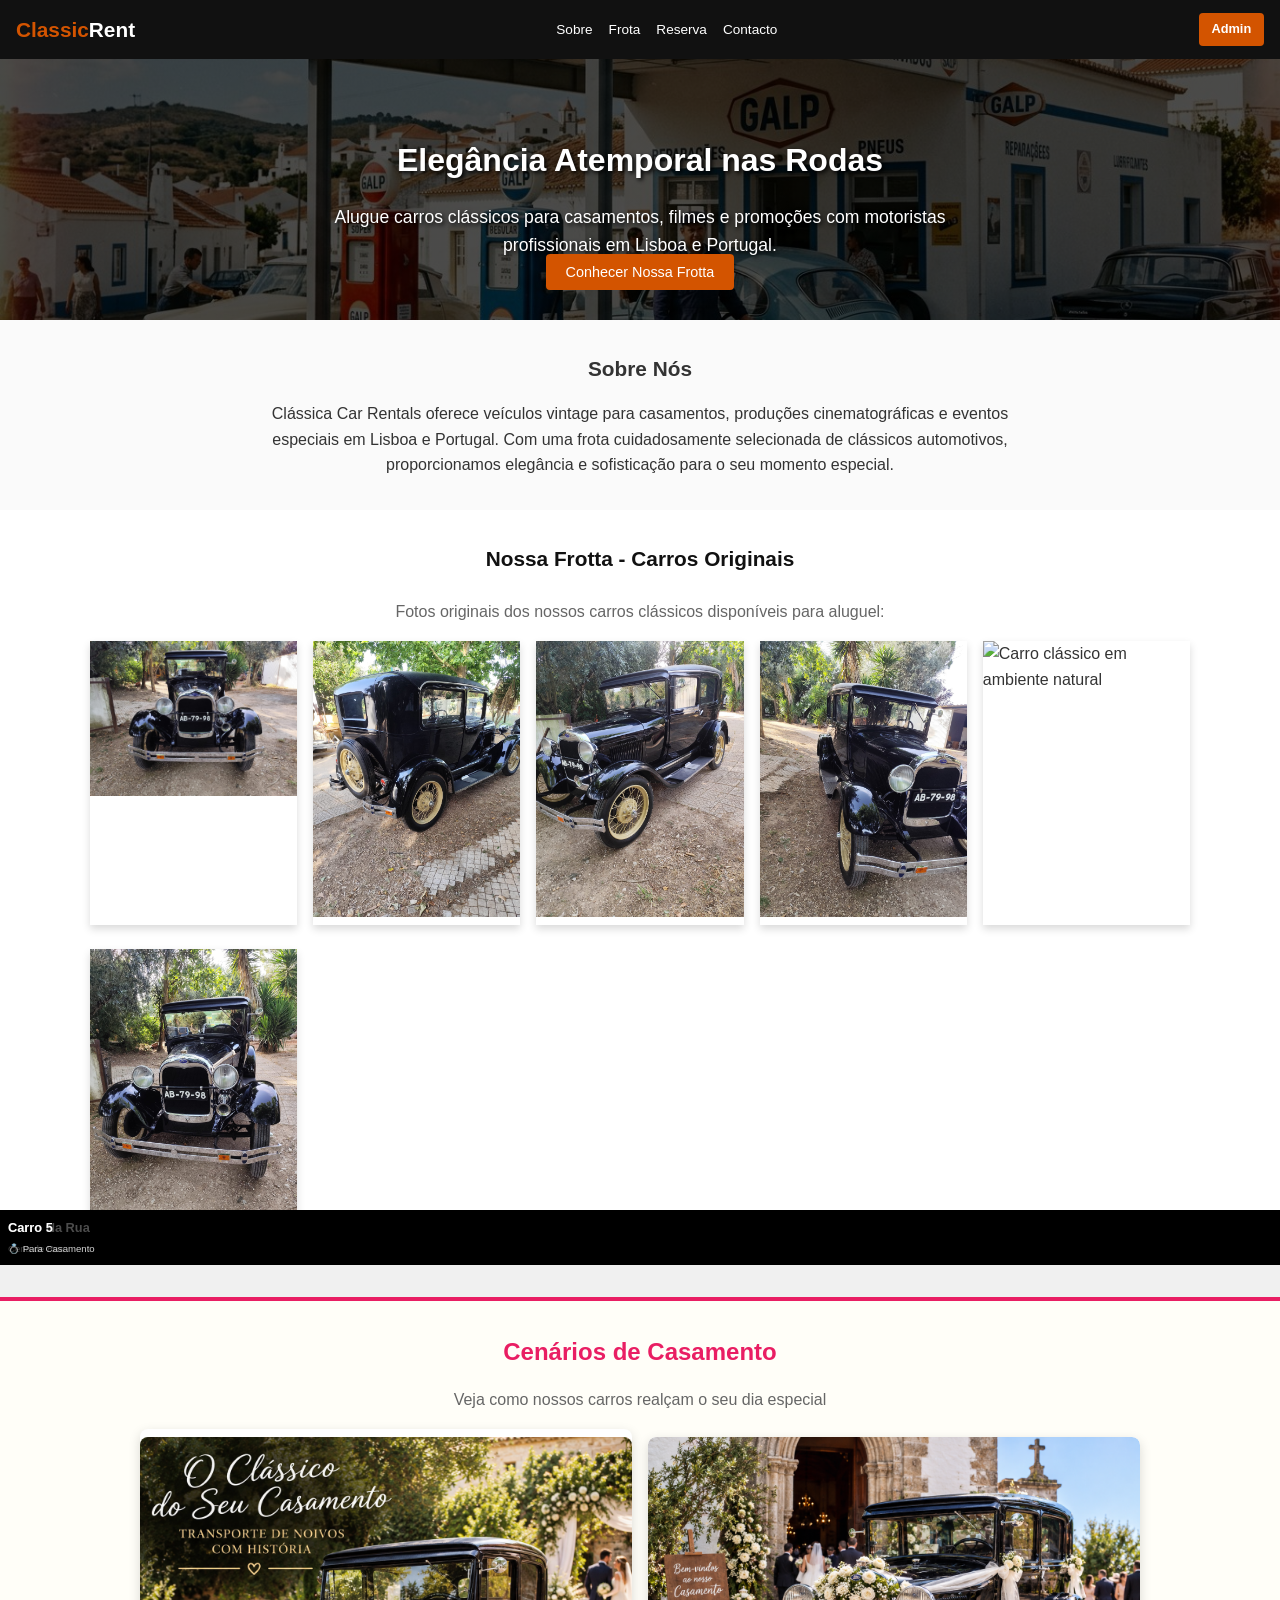
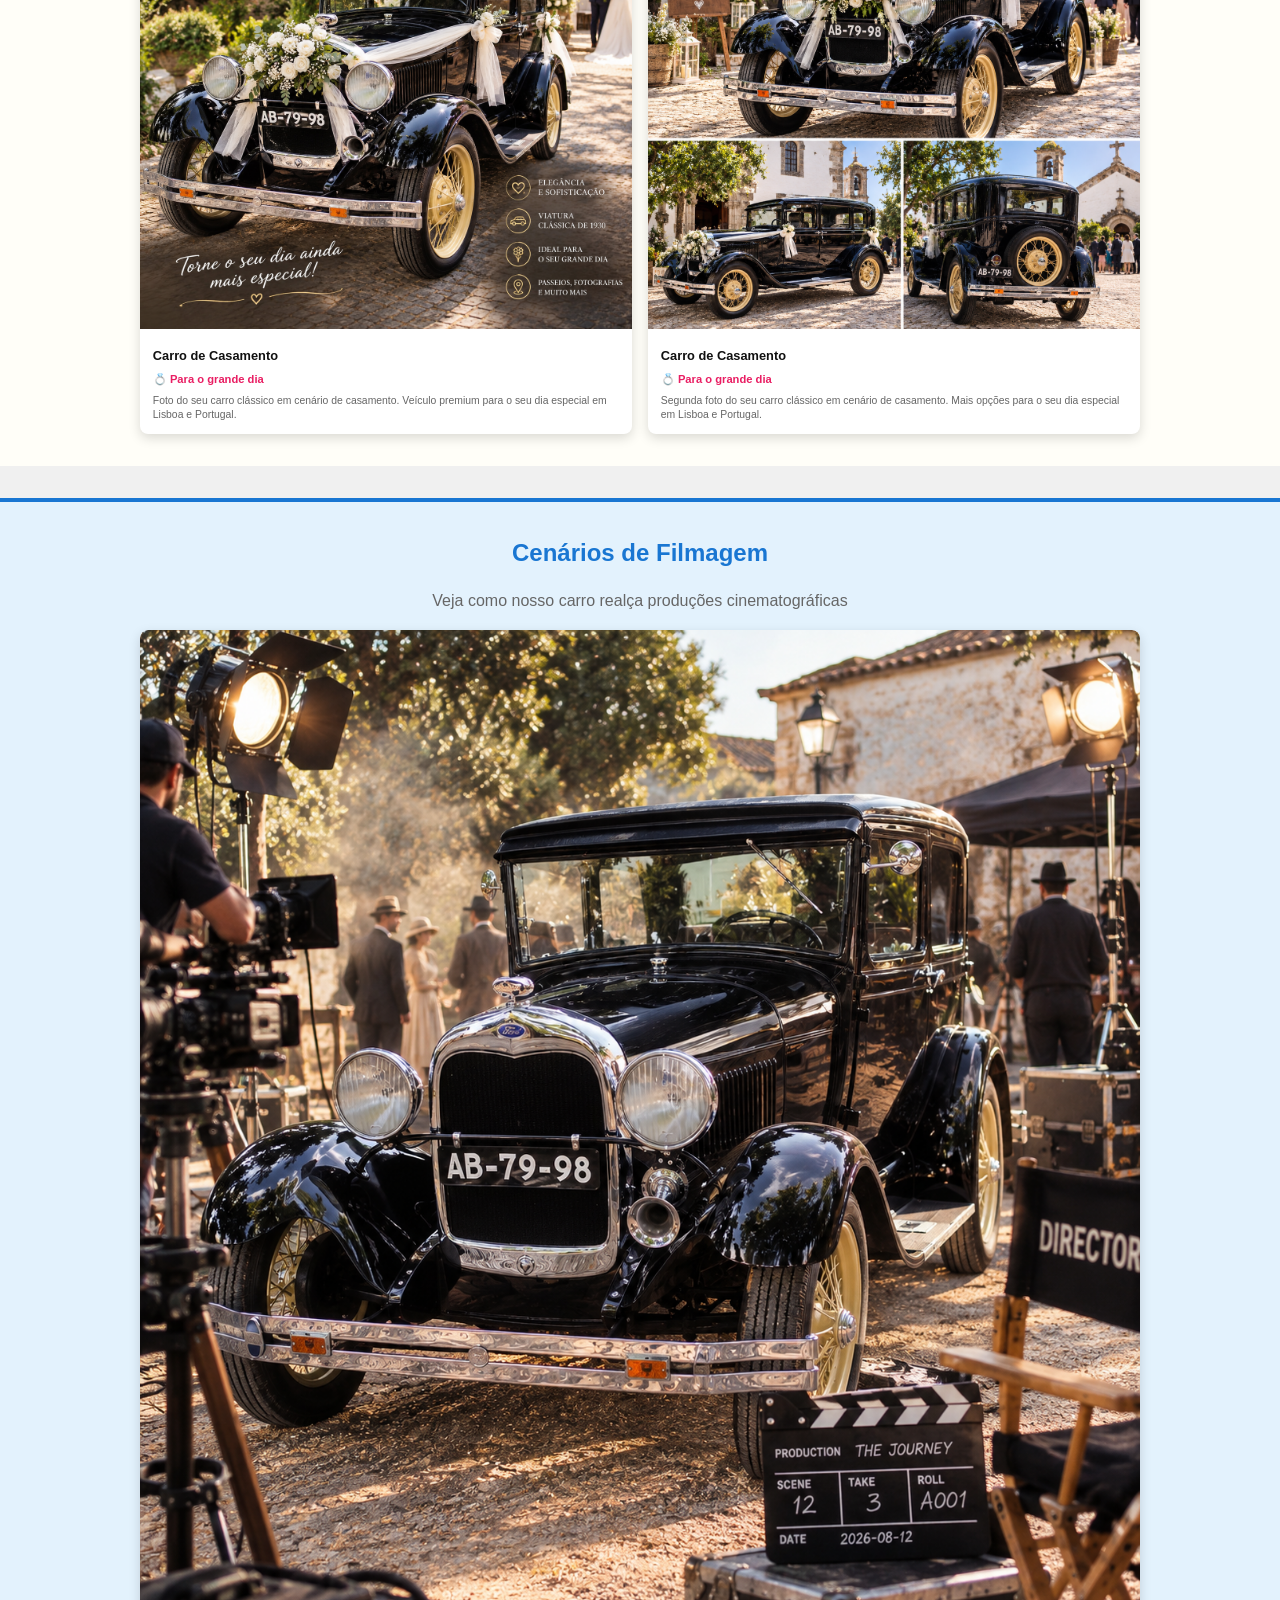
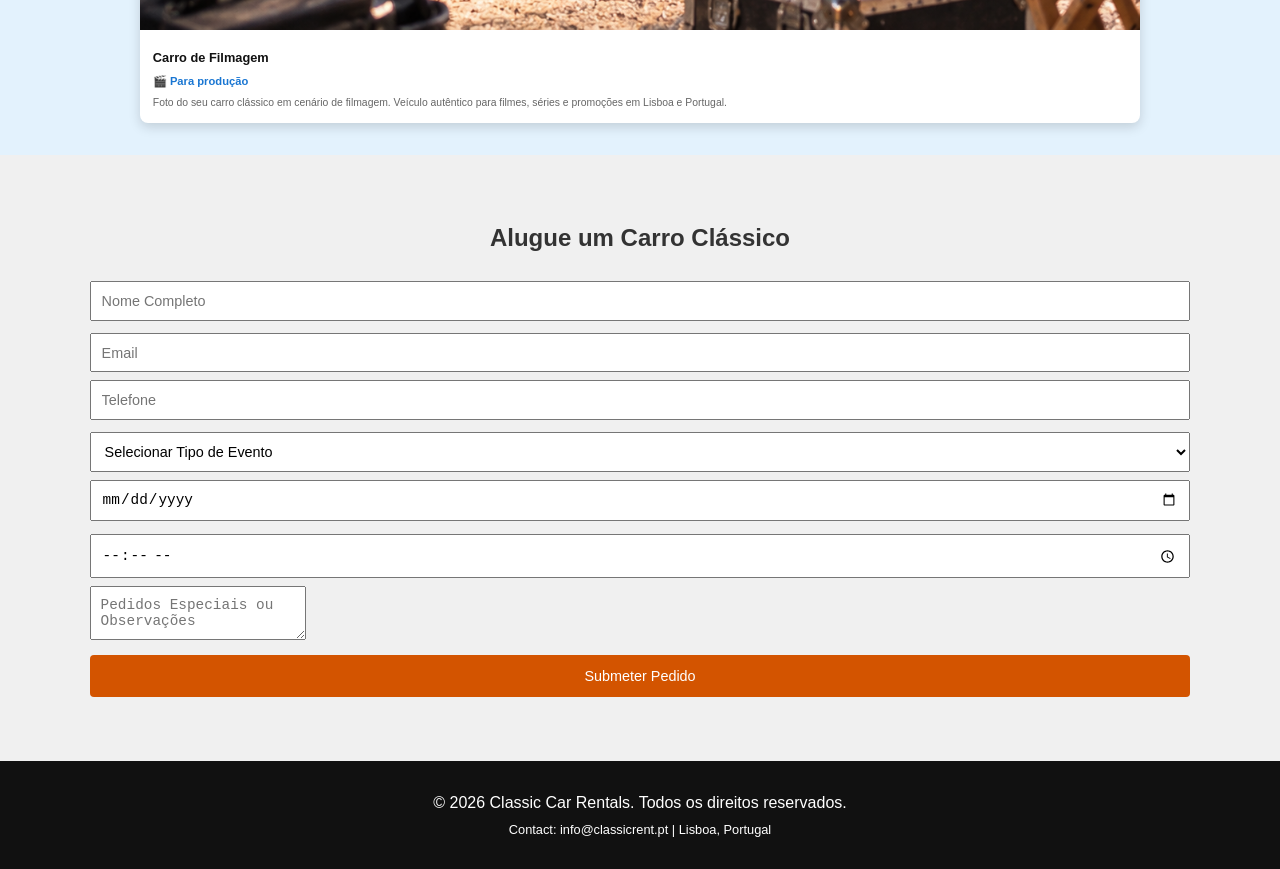
==== workspace-01a0b50d-0986-7c02-a34a-c82dd88e50f9/classic-car-rent/index.html @ acedd29b "Add files via upload" ====
<!DOCTYPE html>
<html lang="pt-PT">
<head>
  <meta charset="UTF-8">
  <meta name="viewport" content="width=device-width, initial-scale=1.0">
  <title>Classic Car Rentals - Lisboa, Portugal</title>
  <link rel="stylesheet" href="css/styles.css">
  <link rel="stylesheet" href="https://cdnjs.cloudflare.com/ajax/libs/font-awesome/6.4.0/css/all.min.css">
</head>
<body>

  <!-- Navigation -->
  <nav class="navbar">
    <div class="logo">Classic<span>Rent</span></div>
    <ul class="nav-links">
      <li><a href="#sobre">Sobre</a></li>
      <li><a href="#frota">Frota</a></li>
      <li><a href="#booking">Reserva</a></li>
      <li><a href="#contact">Contacto</a></li>
    </ul>
    <a href="admin.html" class="admin-btn">Admin</a>
  </nav>

  <!-- Top Section: Vintage Gas Station Background -->
  <header class="hero" style="background: linear-gradient(rgba(0,0,0,0.7), rgba(0,0,0,0.7)), url('images/gas-station-bg.jpg') no-repeat center center/cover; height: 40vh; display: flex; align-items: center; justify-content: center; text-align: center; color: #fff; margin-top: 0;">
    <div>
      <h1 style="font-size: 2rem; margin-bottom: 1rem; text-shadow: 2px 2px 4px #000;">Elegância Atemporal nas Rodas</h1>
      <p style="font-size: 1.1rem; text-shadow: 2px 2px 4px #000; max-width: 80%; margin: 0 auto;">Alugue carros clássicos para casamentos, filmes e promoções com motoristas profissionais em Lisboa e Portugal.</p>
      <a href="#frota" class="btn" style="font-size: 0.9rem; padding: 0.6rem 1.2rem;">Conhecer Nossa Frotta</a>
    </div>
  </header>

  <!-- Sobre Section -->
  <section id="sobre" style="padding: 2rem; background: #fafafa; text-align: center; margin-top: -40px; position: relative; z-index: 10;">
    <div class="container">
      <h2 style="margin-bottom: 1rem; text-align: center;">Sobre Nós</h2>
      <p style="max-width: 800px; margin: 0 auto; font-size: 1rem; line-height: 1.6;">
        Clássica Car Rentals oferece veículos vintage para casamentos, produções cinematográficas e eventos especiais em Lisboa e Portugal. Com uma frota cuidadosamente selecionada de clássicos automotivos, proporcionamos elegância e sofisticação para o seu momento especial.
      </p>
    </div>
  </section>

  <!-- Frota Section - Original Photos First -->
  <section id="frota" style="padding: 2rem 1rem;">
    <div class="container">
      <h2 style="text-align: center; margin-bottom: 1.5rem;">Nossa Frotta - Carros Originais</h2>
      
      <p style="text-align: center; margin-bottom: 1rem; color: #666;">
        Fotos originais dos nossos carros clássicos disponíveis para aluguel:
      </p>

      <div class="gallery" style="display: grid; grid-template-columns: repeat(auto-fit, minmax(200px, 1fr)); gap: 1rem; justify-items: center;;">
        
        <!-- Car 1: Original Photo 1 -->
        <div class="car-card" style="width: 100%;  border-radius: 0; overflow: hidden; box-shadow: 0 4px 8px rgba(0,0,0,0.15); margin-bottom: 0.5rem;">
          <img src="images/IMG-20260909-WA0004.jpg" alt="Carro clássico para casamentos" style="width: 100%; object-fit: cover; border-radius: 0;">
          <div class="car-overlay" style="bottom: 0; background: rgba(0,0,0,0.7); padding: 0.5rem;">
            <h3 style="margin: 0; font-size: 0.8rem; color: #fff;">Carro 1</h3>
            <p style="margin: 0.2rem 0 0 0; font-size: 0.6rem; color: #fff;">💍 Para Casamento</p>
          </div>
        </div>

        <!-- Car 2: Original Photo 2 -->
        <div class="car-card" style="width: 100%;  border-radius: 0; overflow: hidden; box-shadow: 0 4px 8px rgba(0,0,0,0.15); margin-bottom: 0.5rem;">
          <img src="images/IMG-20260909-WA0005.jpg" alt="Carro clássico para casamentos" style="width: 100%; object-fit: cover; border-radius: 0;">
          <div class="car-overlay" style="bottom: 0; background: rgba(0,0,0,0.7); padding: 0.5rem;">
            <h3 style="margin: 0; font-size: 0.8rem; color: #fff;">Carro 2</h3>
            <p style="margin: 0.2rem 0 0 0; font-size: 0.6rem; color: #fff;">💍 Para Casamento</p>
          </div>
        </div>

        <!-- Car 3: Original Photo 3 -->
        <div class="car-card" style="width: 100%;  border-radius: 0; overflow: hidden; box-shadow: 0 4px 8px rgba(0,0,0,0.15); margin-bottom: 0.5rem;">
          <img src="images/IMG-20260909-WA0006.jpg" alt="Carro clássico para casamentos" style="width: 100%; object-fit: cover; border-radius: 0;">
          <div class="car-overlay" style="bottom: 0; background: rgba(0,0,0,0.7); padding: 0.5rem;">
            <h3 style="margin: 0; font-size: 0.8rem; color: #fff;">Carro 3</h3>
            <p style="margin: 0.2rem 0 0 0; font-size: 0.6rem; color: #fff;">💍 Para Casamento</p>
          </div>
        </div>

        <!-- Car 4: Original Photo 4 -->
        <div class="car-card" style="width: 100%;  border-radius: 0; overflow: hidden; box-shadow: 0 4px 8px rgba(0,0,0,0.15); margin-bottom: 0.5rem;">
          <img src="images/IMG-20260909-WA0007.jpg" alt="Carro clássico para casamentos" style="width: 100%; object-fit: cover; border-radius: 0;">
          <div class="car-overlay" style="bottom: 0; background: rgba(0,0,0,0.7); padding: 0.5rem;">
            <h3 style="margin: 0; font-size: 0.8rem; color: #fff;">Carro 4</h3>
            <p style="margin: 0.2rem 0 0 0; font-size: 0.6rem; color: #fff;">💍 Para Casamento</p>
          </div>
        </div>

        
        <!-- New Car in Nature Setting -->
        <div class="car-card" style="width: 100%; border-radius: 0; overflow: hidden; box-shadow: 0 4px 8px rgba(0,0,0,0.15); margin-bottom: 0.5rem;">
          <img src="images/street-car.jpg" alt="Carro clássico em ambiente natural" style="width: 100%; object-fit: cover; border-radius: 0;">
          <div class="car-overlay" style="bottom: 0; background: rgba(0,0,0,0.7); padding: 0.5rem;">
            <h3 style="margin: 0; font-size: 0.8rem; color: #fff;">Carro Na Rua</h3>
            <p style="margin: 0.2rem 0 0 0; font-size: 0.6rem; color: #fff;">Cena de Rua</p>
          </div>
        </div>
<!-- Car 5: Original Photo 5 -->
        <div class="car-card" style="width: 100%;  border-radius: 0; overflow: hidden; box-shadow: 0 4px 8px rgba(0,0,0,0.15);">
          <img src="images/IMG-20260909-WA0008.jpg" alt="Carro clássico para casamentos" style="width: 100%; object-fit: cover; border-radius: 0;">
          <div class="car-overlay" style="bottom: 0; background: rgba(0,0,0,0.7); padding: 0.5rem;">
            <h3 style="margin: 0; font-size: 0.8rem; color: #fff;">Carro 5</h3>
            <p style="margin: 0.2rem 0 0 0; font-size: 0.6rem; color: #fff;">💍 Para Casamento</p>
          </div>
        </div>

      </div>
    </div>
  </section>

  <!-- Wedding Section -->
  <section id="casamento" style="padding: 2rem 1rem; background: #fffef8; border-top: 4px solid #e91e63; margin-top: 2rem;">
    <div class="container">
      <h2 style="text-align: center; color: #e91e63; margin-bottom: 1rem;">Cenários de Casamento</h2>
      <p style="text-align: center; margin-bottom: 1rem; color: #666; font-size: 1rem;">Veja como nossos carros realçam o seu dia especial</p>
      
      <div class="gallery" style="display: grid; grid-template-columns: repeat(auto-fit, minmax(220px, 1fr)); gap: 1rem; justify-items: center; margin: 0 auto; max-width: 1000px;">
        
        <!-- Wedding Photo 1 -->
        <div class="car-card" style="width: 100%; background: #fff; border-radius: 8px; overflow: hidden; box-shadow: 0 4px 12px rgba(0,0,0,0.15);  display: flex; flex-direction: column; justify-content: flex-end;">
          <img src="images/wedding-new.jpg" alt="Cenário de casamento" style="width: 100%; object-fit: cover; border-radius: 8px 8px 0 0;">
          <div style="padding: 0.8rem;">
            <h3 style="margin: 0.3rem 0 0 0; color: #111; font-size: 0.8rem;">Carro de Casamento</h3>
            <p style="margin: 0.3rem 0 0 0; color: #e91e63; font-size: 0.7rem; font-weight: bold;">💍 Para o grande dia</p>
            <p style="margin: 0.3rem 0 0 0; font-size: 0.65rem; color: #666; line-height: 1.3;">Foto do seu carro clássico em cenário de casamento. Veículo premium para o seu dia especial em Lisboa e Portugal.</p>
          </div>
        </div>

        <!-- Wedding Photo 2 -->
        <div class="car-card" style="width: 100%; background: #fff; border-radius: 8px; overflow: hidden; box-shadow: 0 4px 12px rgba(0,0,0,0.15);  display: flex; flex-direction: column; justify-content: flex-end; margin-top: 0.5rem;">
          <img src="images/wedding-extra.jpg" alt="Outro cenário de casamento" style="width: 100%; object-fit: cover; border-radius: 8px 8px 0 0;">
          <div style="padding: 0.8rem;">
            <h3 style="margin: 0.3rem 0 0 0; color: #111; font-size: 0.8rem;">Carro de Casamento</h3>
            <p style="margin: 0.3rem 0 0 0; color: #e91e63; font-size: 0.7rem; font-weight: bold;">💍 Para o grande dia</p>
            <p style="margin: 0.3rem 0 0 0; font-size: 0.65rem; color: #666; line-height: 1.3;">Segunda foto do seu carro clássico em cenário de casamento. Mais opções para o seu dia especial em Lisboa e Portugal.</p>
          </div>
        </div>

      </div>
    </div>
  </section>

  <!-- Film Section -->
  <section id="film" style="padding: 2rem 1rem; background: #e3f2fd; border-top: 4px solid #1976d2; margin-top: 2rem;">
    <div class="container">
      <h2 style="text-align: center; color: #1976d2; margin-bottom: 1rem;">Cenários de Filmagem</h2>
      <p style="text-align: center; margin-bottom: 1rem; color: #666; font-size: 1rem;">Veja como nosso carro realça produções cinematográficas</p>
      
      <div class="gallery" style="display: grid; grid-template-columns: repeat(auto-fit, minmax(220px, 1fr)); gap: 1rem; justify-items: center; margin: 0 auto; max-width: 1000px;">
        
        <!-- Film Photo -->
        <div class="car-card" style="width: 100%; background: #fff; border-radius: 8px; overflow: hidden; box-shadow: 0 4px 12px rgba(0,0,0,0.15);  display: flex; flex-direction: column; justify-content: flex-end;">
          <img src="images/film-shoot.jpg" alt="Cenário de filmagem" style="width: 100%; object-fit: cover; border-radius: 8px 8px 0 0;">
          <div style="padding: 0.8rem;">
            <h3 style="margin: 0.3rem 0 0 0; color: #111; font-size: 0.8rem;">Carro de Filmagem</h3>
            <p style="margin: 0.3rem 0 0 0; color: #1976d2; font-size: 0.7rem; font-weight: bold;">🎬 Para produção</p>
            <p style="margin: 0.3rem 0 0 0; font-size: 0.65rem; color: #666; line-height: 1.4;">Foto do seu carro clássico em cenário de filmagem. Veículo autêntico para filmes, séries e promoções em Lisboa e Portugal.</p>
          </div>
        </div>

      </div>
    </div>
  </section>

  <!-- Booking Section -->
  <section id="booking" style="padding: 2rem 1rem; margin-top: 2rem;">
    <div class="container">
      <h2 style="text-align: center; margin-bottom: 1.5rem;">Alugue um Carro Clássico</h2>
      <form id="bookingForm">
        <div style="display: grid; gap: 0.8rem; margin-bottom: 0.5rem;">
          <input type="text" placeholder="Nome Completo" required style="padding: 0.6rem; font-size: 0.9rem;">
          <input type="email" placeholder="Email" required style="padding: 0.6rem; font-size: 0.9rem;">
        </div>
        <div style="display: grid; gap: 0.8rem; margin-bottom: 0.5rem;">
          <input type="tel" placeholder="Telefone" required style="padding: 0.6rem; font-size: 0.9rem;">
          <select required style="padding: 0.6rem; font-size: 0.9rem;">
            <option value="" disabled selected>Selecionar Tipo de Evento</option>
            <option value="wedding">Casamento</option>
            <option value="movie">Filme/Produção</option>
            <option value="promotion">Promoção/Publicidade</option>
            <option value="other">Outro</option>
          </select>
        </div>
        <div style="display: grid; gap: 0.8rem; margin-bottom: 0.5rem;">
          <input type="date" required style="padding: 0.6rem; font-size: 0.9rem;">
          <input type="time" required style="padding: 0.6rem; font-size: 0.9rem;">
        </div>
        <textarea placeholder="Pedidos Especiais ou Observações" rows="2" style="padding: 0.6rem; font-size: 0.9rem; margin-bottom: 0; resize: vertical;"></textarea>
        <button type="submit" class="btn" style="width: 100%; padding: 0.8rem; font-size: 0.9rem; margin-top: 0.5rem;">Submeter Pedido</button>
      </form>
    </div>
  </section>

  <!-- Footer -->
  <footer id="contact" style="padding: 1.5rem 1rem; text-align: center; background: #111; color: #fff; margin-top: 2rem;">
    <p style="margin: 0.3rem 0;">&copy; 2026 Classic Car Rentals. Todos os direitos reservados.</p>
    <p style="margin: 0.3rem 0; font-size: 0.8rem;">Contact: info@classicrent.pt | Lisboa, Portugal</p>
  </footer>

  <script src="js/scripts.js"></script>
</body>
</html>
---- workspace-01a0b50d-0986-7c02-a34a-c82dd88e50f9/classic-car-rent/css/styles.css ----
/* Reset */
* {
  box-sizing: border-box;
  margin: 0;
  padding: 0;
}

body {
  font-family: 'Segoe UI', Tahoma, Geneva, Arial, sans-serif;
  line-height: 1.6;
  color: #333;
  background: #f0f0f0;
  margin: 0;
}

a {
  text-decoration: none;
  color: inherit;
}

ul {
  list-style: none;
}

/* Navigation */
.navbar {
  background: #111;
  color: #fff;
  padding: 0.8rem 1rem;
  display: flex;
  justify-content: space-between;
  align-items: center;
  position: fixed;
  width: 100%;
  top: 0;
  z-index: 100;
  font-size: 0.85rem;
}

.navbar .logo {
  font-size: 1.3rem;
  font-weight: bold;
  color: #d35400;
}

.navbar .logo span {
  color: #fff;
}

.nav-links {
  display: flex;
  gap: 1rem;
}

.nav-links a {
  color: #fff;
  font-weight: 500;
  transition: color 0.3s;
}

.nav-links a:hover {
  color: #d35400;
}

.admin-btn {
  background: #d35400;
  color: #fff;
  padding: 0.4rem 0.8rem;
  border-radius: 4px;
  font-weight: bold;
  transition: background 0.3s;
  font-size: 0.8rem;
}

.admin-btn:hover {
  background: #a03c00;
}

/* Hero Section - Vintage Gas Station Background */
.hero {
  background: linear-gradient(rgba(0,0,0,0.7), rgba(0,0,0,0.7)), url('images/gas-station-bg.jpg') no-repeat center center/cover;
  height: 40vh;
  display: flex;
  align-items: center;
  justify-content: center;
  text-align: center;
  color: #fff;
  margin: 0;
  padding-top: 60px;
}

.hero h1 {
  font-size: 1.8rem;
  margin-bottom: 0.5rem;
  text-shadow: 1px 1px 2px #000;
}

.hero p {
  font-size: 0.95rem;
  text-shadow: 1px 1px 2px #000;
  max-width: 90%;
  margin: 0 auto;
}

.btn {
  background: #d35400;
  color: #fff;
  padding: 0.5rem 1rem;
  border: none;
  border-radius: 4px;
  font-size: 0.85rem;
  cursor: pointer;
  transition: background 0.3s;
}

.btn:hover {
  background: #a03c00;
}

.btn-small {
  background: #f5c542;
  color: #111;
  padding: 0.3rem 0.6rem;
  border: none;
  border-radius: 4px;
  font-size: 0.7rem;
  cursor: pointer;
}

/* Sections */
section {
  padding: 2rem 1rem;
  position: relative;
  z-index: 1;
}

/* Container */
.container {
  max-width: 1100px;
  margin: 0 auto;
}

/* Sobre Section */
#sobre {
  padding: 2rem 1rem;
  background: #fafafa;
}

#sobre .container h2 {
  margin-bottom: 0.8rem;
  text-align: center;
  font-size: 1.3rem;
}

#sobre .container p {
  max-width: 800px;
  margin: 0 auto auto;
  font-size: 0.95rem;
  line-height: 1.5;
}

/* Frota Section */
#frota {
  padding: 2rem 1rem;
  background: #fff;
}

#frota .container h2 {
  text-align: center;
  margin-bottom: 1rem;
  font-size: 1.3rem;
  color: #111;
}

#frota .gallery {
  display: grid;
  grid-template-columns: repeat(auto-fit, minmax(180px, 1fr));
  gap: 0.8rem;
  justify-items: center;
}

#frota .car-card {

#frota .car-card:hover {
  transform: translateY(-3px);
}

#frota .car-card img { width: 100%; height: auto;
  object-fit: cover;
  border-radius: 0;
}

#frota .car-overlay {
  bottom: 0;
  background: rgba(0,0,0,0.7);
  padding: 0.4rem;
}

#frota .car-overlay h3 {
  font-size: 0.7rem;
  margin: 0;
}

#frota .car-overlay p {
  font-size: 0.55rem;
}

/* Car Cards Generic */
.car-card {
  background: #fff;
  border-radius: 8px;
  overflow: hidden;
  box-shadow: 0 4px 12px rgba(0,0,0,0.15);
  transition: transform 0.3s;

  display: flex;
  flex-direction: column;
  justify-content: flex-end;
}

.car-card:hover {
  transform: translateY(-5px);
}

.car-card img {
  width: 100%;

  object-fit: cover;
  transition: opacity 0.3s;
}

.car-overlay {
  position: absolute;
  bottom: 0;
  left: 0;
  right: 0;
  background: linear-gradient(transparent, rgba(0,0,0,0.8));
  padding: 1rem;
  color: #fff;
}

.car-overlay h3 {
  margin: 0.2rem 0 0 0;
  font-size: 0.85rem;
}

.car-overlay p {
  margin: 0.2rem 0 0 0;
  font-size: 0.7rem;
  opacity: 0.8;
}

.car-info {
  padding: 1rem;
}

.car-info h3 {
  margin-bottom: 0.3rem;
  color: #111;
}

.car-category {
  font-size: 0.7rem;
  font-weight: bold;
  margin-bottom: 0.3rem;
  display: block;
}

/* Casamento Section */
#casamento {
  padding: 2rem 1rem;
  background: #fffef8;
  border-top: 4px solid #e91e63;
  margin-top: 1rem;
}

#casamento .container h2 {
  color: #e91e63;
  margin-bottom: 0.8rem;
  font-size: 1.3rem;
  text-align: center;
}

#casamento .container p {
  margin-bottom: 1rem;
  text-align: center;
  color: #666;
  font-size: 0.9rem;
}

#casamento .gallery {
  display: grid;
  grid-template-columns: repeat(auto-fit, minmax(220px, 1fr));
  gap: 0.8rem;
  justify-items: center;
  max-width: 1000px;
  margin: 0 auto;
}

#casamento .car-card {

#casamento .car-card img { width: 100%; height: auto;
  object-fit: cover;
  border-radius: 8px 8px 0 0;
  transition: opacity 0.3s;
}

#casamento .car-info {
  padding: 0.8rem;
}

#casamento .car-category {
  color: #e91e63;
  font-size: 0.7rem;
  margin-bottom: 0.3rem;
  display: block;
}

/* Film Section */
#film {
  padding: 2rem 1rem;
  background: #e3f2fd;
  border-top: 4px solid #1976d2;
  margin-top: 1rem;
}

#film .container h2 {
  color: #1976d2;
  margin-bottom: 0.8rem;
  font-size: 1.3rem;
  text-align: center;
}

#film .gallery {
  display: grid;
  grid-template-columns: repeat(auto-fit, minmax(220px, 1fr));
  gap: 0.8rem;
  justify-items: center;
  max-width: 1000px;
  margin: 0 auto;
}

#film .car-card {

#film .car-card img { width: 100%; height: auto;
  object-fit: cover;
  border-radius: 8px 8px 0 0;
  transition: opacity 0.3s;
}

#film .car-info {
  padding: 0.8rem;
}

#film .car-category {
  color: #1976d2;
  font-size: 0.7rem;
  margin-bottom: 0.3rem;
  display: block;
}

/* Booking Section */
#booking {
  padding: 2rem 1rem;
  background: #fff;
  margin-top: 1rem;
}

#booking .container h2 {
  text-align: center;
  margin-bottom: 1rem;
  font-size: 1.3rem;
}

#booking form {
  max-width: 450px;
  margin: 0 auto;
}

#booking form input,
#booking form select,
#booking form textarea {
  width: 100%;
  padding: 0.6rem;
  margin-bottom: 0.5rem;
  border: 1px solid #ccc;
  border-radius: 4px;
  font-size: 0.85rem;
}

#booking form textarea {
  resize: vertical;
  min-height: 60px;
}

#booking form .btn {
  width: 100%;
  padding: 0.6rem;
  font-size: 0.85rem;
  margin-top: 0.3rem;
}

/* Footer */
footer {
  padding: 1.5rem 1rem;
  text-align: center;
  background: #111;
  color: #fff;
  margin-top: 1rem;
}

footer p {
  margin: 0.2rem 0;
  font-size: 0.75rem;
}

/* Responsive */
@media (max-width: 768px) {
  .navbar {
    padding: 0.7rem;
    font-size: 0.75rem;
  }
  
  .hero {
    height: 35vh;
    padding-top: 40px;
  }
  
  .hero h1 {
    font-size: 1.5rem;
  }
  
  .hero p {
    font-size: 0.85rem;
  }
  
  section {
    padding: 1.5rem 0.8rem;
  }
  
  .container {
    max-width: 100%;
  }
  
  #frota .gallery {
    grid-template-columns: repeat(auto-fit, minmax(150px, 1fr));
  }
  
  #frota .car-card {
  
  #frota .car-card img { width: 100%; height: auto;
  }
  
  #casamento .car-card {
  
  #casamento .car-card img { width: 100%; height: auto;
  }
  
  #film .car-card {
  
  #film .car-card img { width: 100%; height: auto;
  }
  
  #booking form {
    max-width: 100%;
  }
  
  #booking form input,
  #booking form select,
  #booking form textarea {
    padding: 0.5rem;
    font-size: 0.8rem;
  }
  
  #booking form .btn {
    padding: 0.5rem;
    font-size: 0.8rem;
  }
  
  footer p {
    font-size: 0.7rem;
  }
}
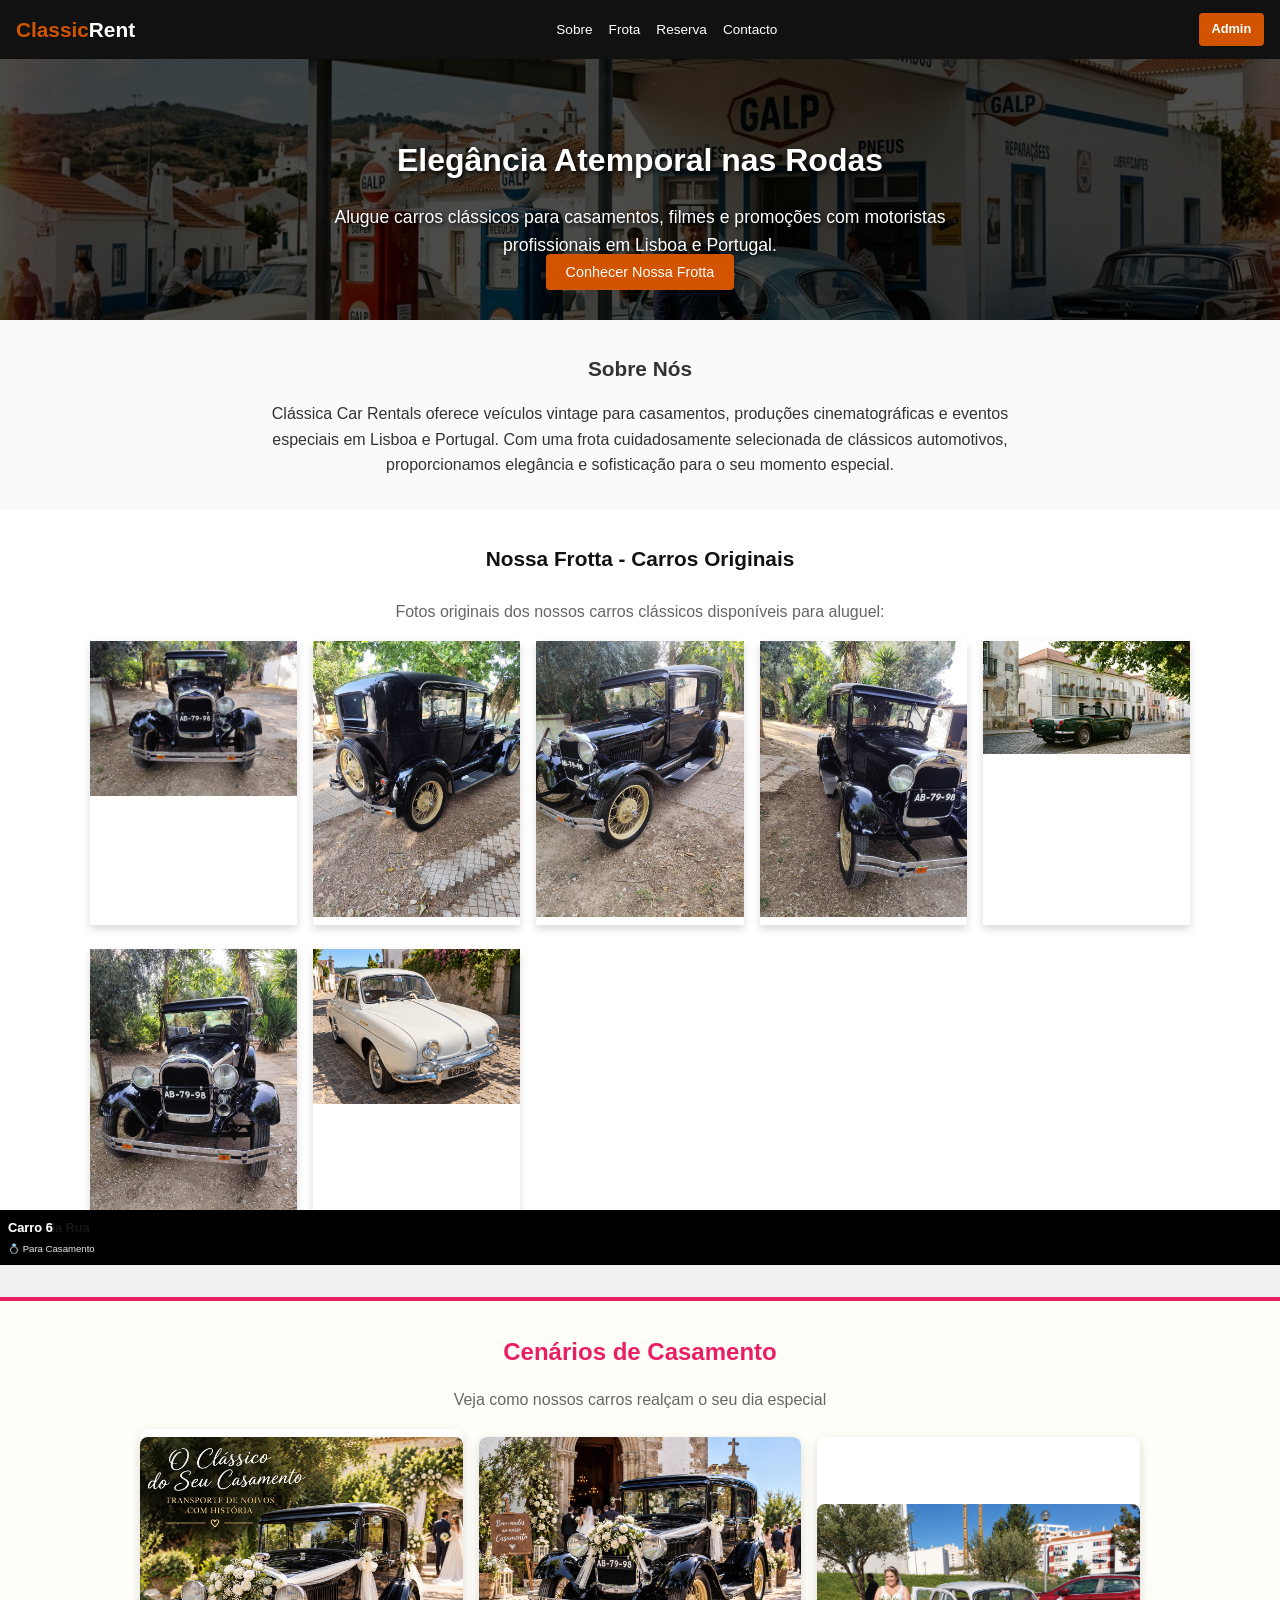
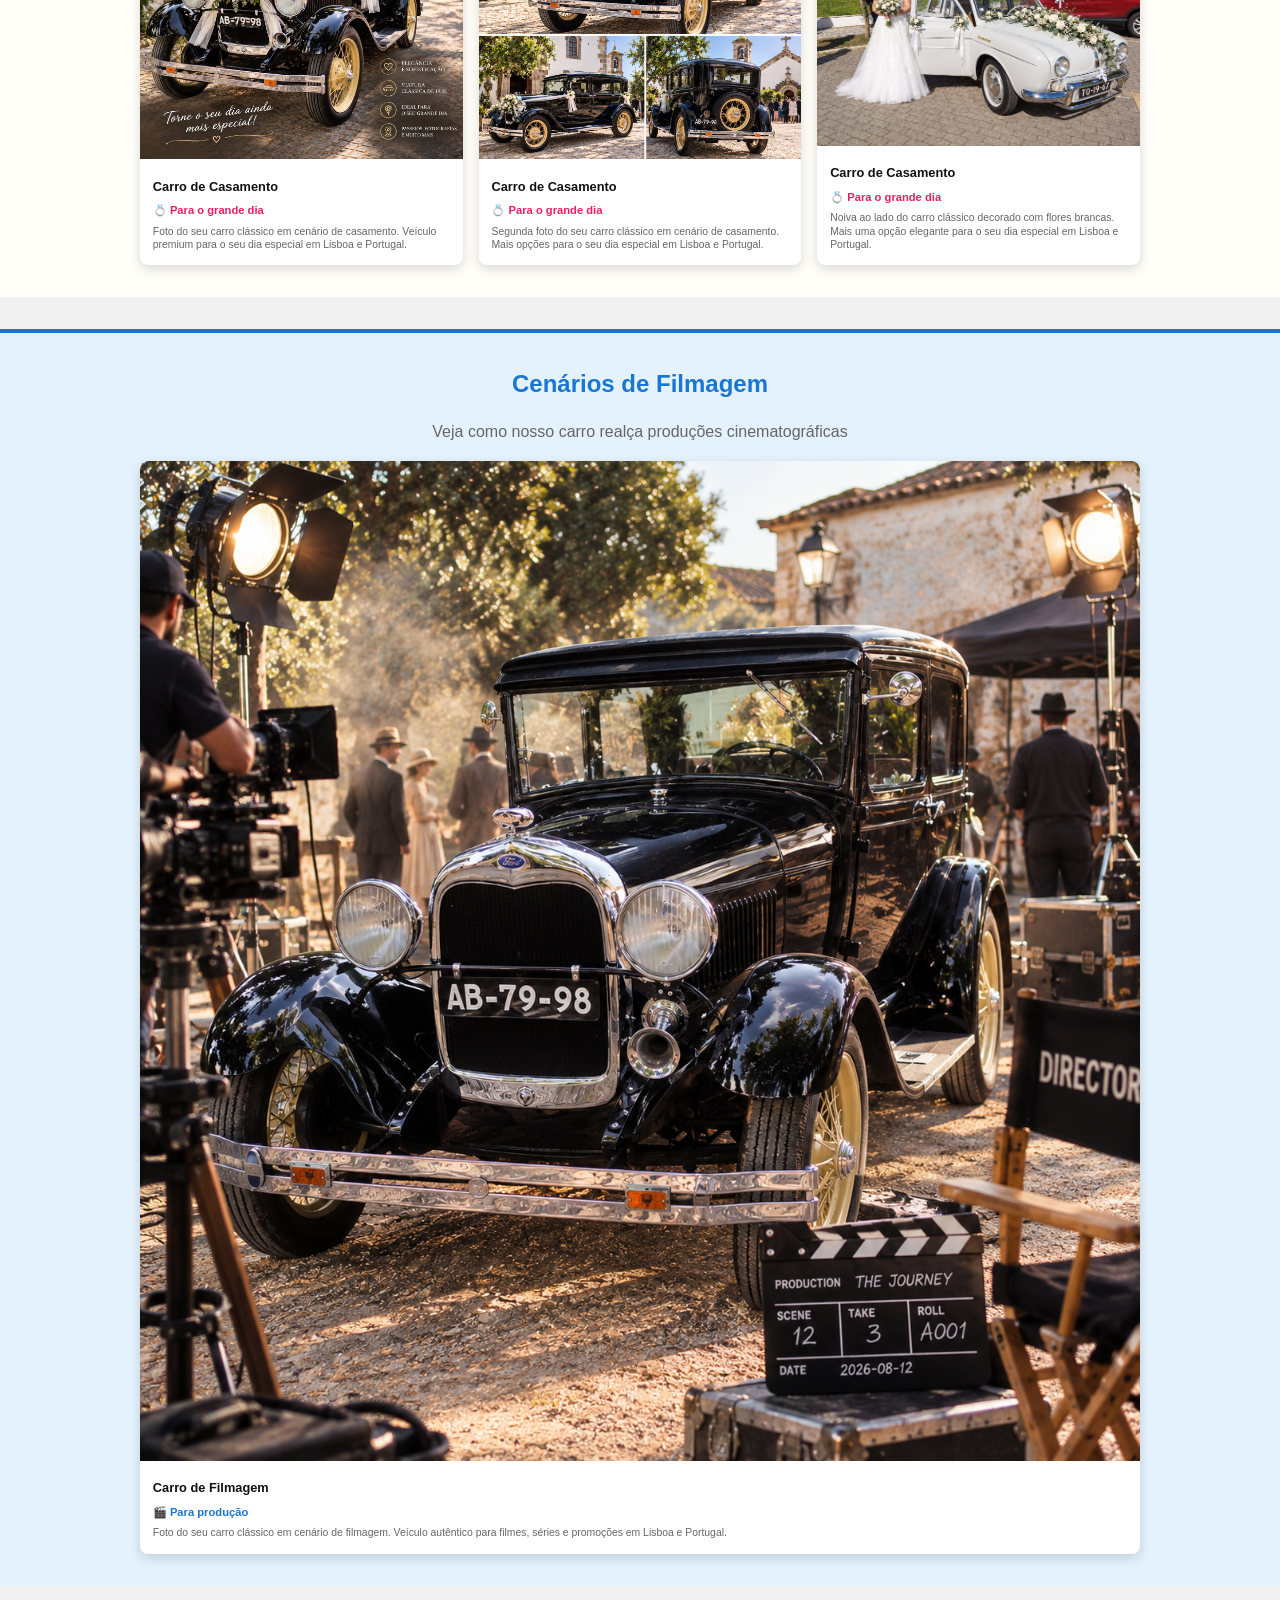
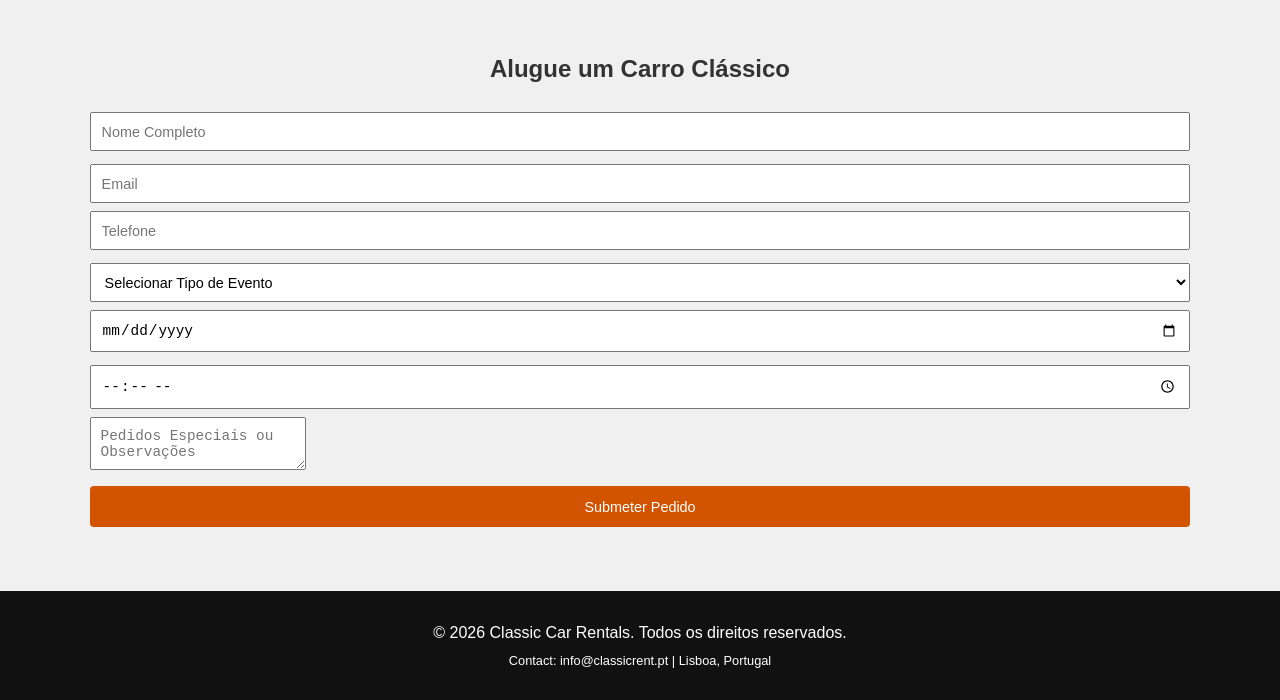
==== commit 04c070f9: "Add new original photo (Carro 6) and third wedding photo to galleries; fix street-car.jpg path Co-au" ====
--- a/workspace-01a0b50d-0986-7c02-a34a-c82dd88e50f9/classic-car-rent/index.html
+++ b/workspace-01a0b50d-0986-7c02-a34a-c82dd88e50f9/classic-car-rent/index.html
@@ -90,7 +90,7 @@
         
         <!-- New Car in Nature Setting -->
         <div class="car-card" style="width: 100%; border-radius: 0; overflow: hidden; box-shadow: 0 4px 8px rgba(0,0,0,0.15); margin-bottom: 0.5rem;">
-          <img src="images/street-car.jpg" alt="Carro clássico em ambiente natural" style="width: 100%; object-fit: cover; border-radius: 0;">
+          <img src="street-car.jpg" alt="Carro clássico em ambiente natural" style="width: 100%; object-fit: cover; border-radius: 0;">
           <div class="car-overlay" style="bottom: 0; background: rgba(0,0,0,0.7); padding: 0.5rem;">
             <h3 style="margin: 0; font-size: 0.8rem; color: #fff;">Carro Na Rua</h3>
             <p style="margin: 0.2rem 0 0 0; font-size: 0.6rem; color: #fff;">Cena de Rua</p>
@@ -101,6 +101,15 @@
           <img src="images/IMG-20260909-WA0008.jpg" alt="Carro clássico para casamentos" style="width: 100%; object-fit: cover; border-radius: 0;">
           <div class="car-overlay" style="bottom: 0; background: rgba(0,0,0,0.7); padding: 0.5rem;">
             <h3 style="margin: 0; font-size: 0.8rem; color: #fff;">Carro 5</h3>
+            <p style="margin: 0.2rem 0 0 0; font-size: 0.6rem; color: #fff;">💍 Para Casamento</p>
+          </div>
+        </div>
+
+        <!-- Car 6: Original Photo 6 -->
+        <div class="car-card" style="width: 100%;  border-radius: 0; overflow: hidden; box-shadow: 0 4px 8px rgba(0,0,0,0.15);">
+          <img src="images/general-1.jpg" alt="Carro clássico original na rua de paralelepípedos" style="width: 100%; object-fit: cover; border-radius: 0;">
+          <div class="car-overlay" style="bottom: 0; background: rgba(0,0,0,0.7); padding: 0.5rem;">
+            <h3 style="margin: 0; font-size: 0.8rem; color: #fff;">Carro 6</h3>
             <p style="margin: 0.2rem 0 0 0; font-size: 0.6rem; color: #fff;">💍 Para Casamento</p>
           </div>
         </div>
@@ -134,6 +143,16 @@
             <h3 style="margin: 0.3rem 0 0 0; color: #111; font-size: 0.8rem;">Carro de Casamento</h3>
             <p style="margin: 0.3rem 0 0 0; color: #e91e63; font-size: 0.7rem; font-weight: bold;">💍 Para o grande dia</p>
             <p style="margin: 0.3rem 0 0 0; font-size: 0.65rem; color: #666; line-height: 1.3;">Segunda foto do seu carro clássico em cenário de casamento. Mais opções para o seu dia especial em Lisboa e Portugal.</p>
+          </div>
+        </div>
+
+        <!-- Wedding Photo 3 -->
+        <div class="car-card" style="width: 100%; background: #fff; border-radius: 8px; overflow: hidden; box-shadow: 0 4px 12px rgba(0,0,0,0.15);  display: flex; flex-direction: column; justify-content: flex-end; margin-top: 0.5rem;">
+          <img src="images/wedding-2.jpg" alt="Noiva ao lado do carro de casamento decorado com flores" style="width: 100%; object-fit: cover; border-radius: 8px 8px 0 0;">
+          <div style="padding: 0.8rem;">
+            <h3 style="margin: 0.3rem 0 0 0; color: #111; font-size: 0.8rem;">Carro de Casamento</h3>
+            <p style="margin: 0.3rem 0 0 0; color: #e91e63; font-size: 0.7rem; font-weight: bold;">💍 Para o grande dia</p>
+            <p style="margin: 0.3rem 0 0 0; font-size: 0.65rem; color: #666; line-height: 1.3;">Noiva ao lado do carro clássico decorado com flores brancas. Mais uma opção elegante para o seu dia especial em Lisboa e Portugal.</p>
           </div>
         </div>
 
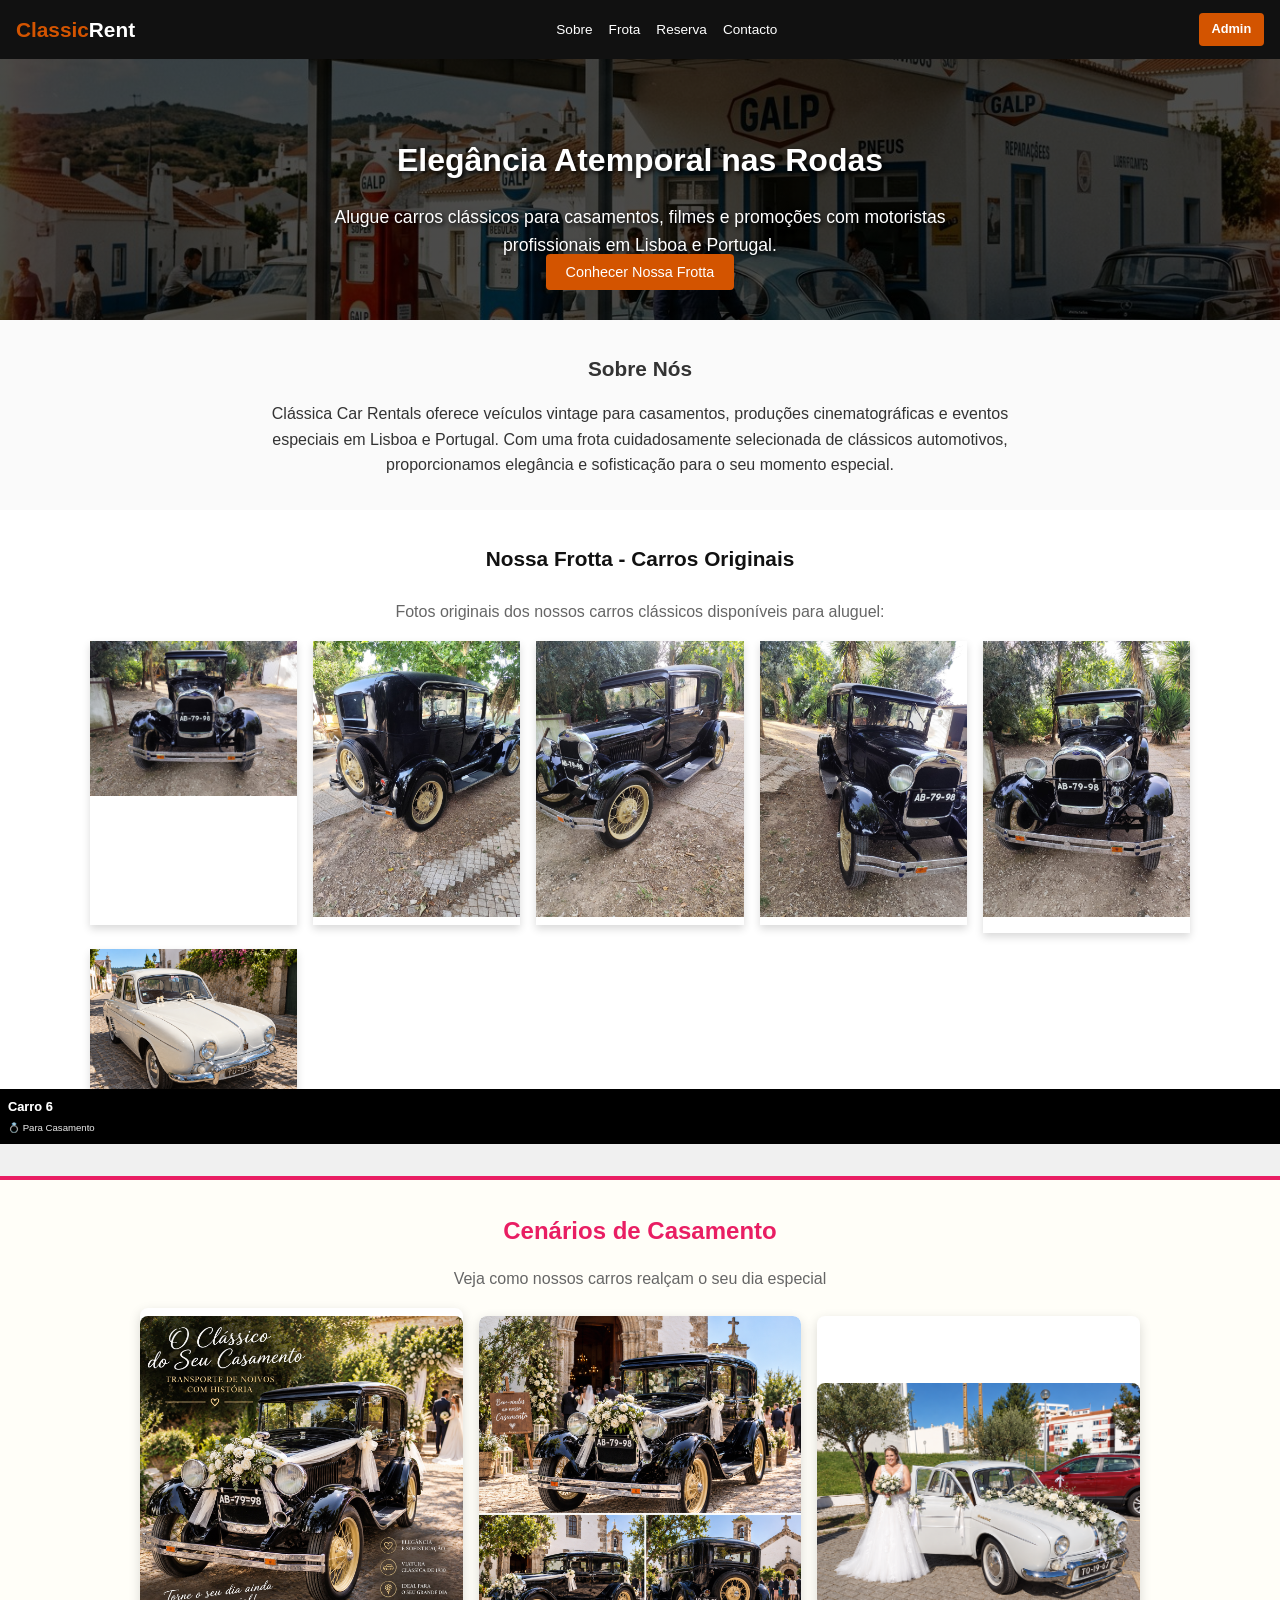
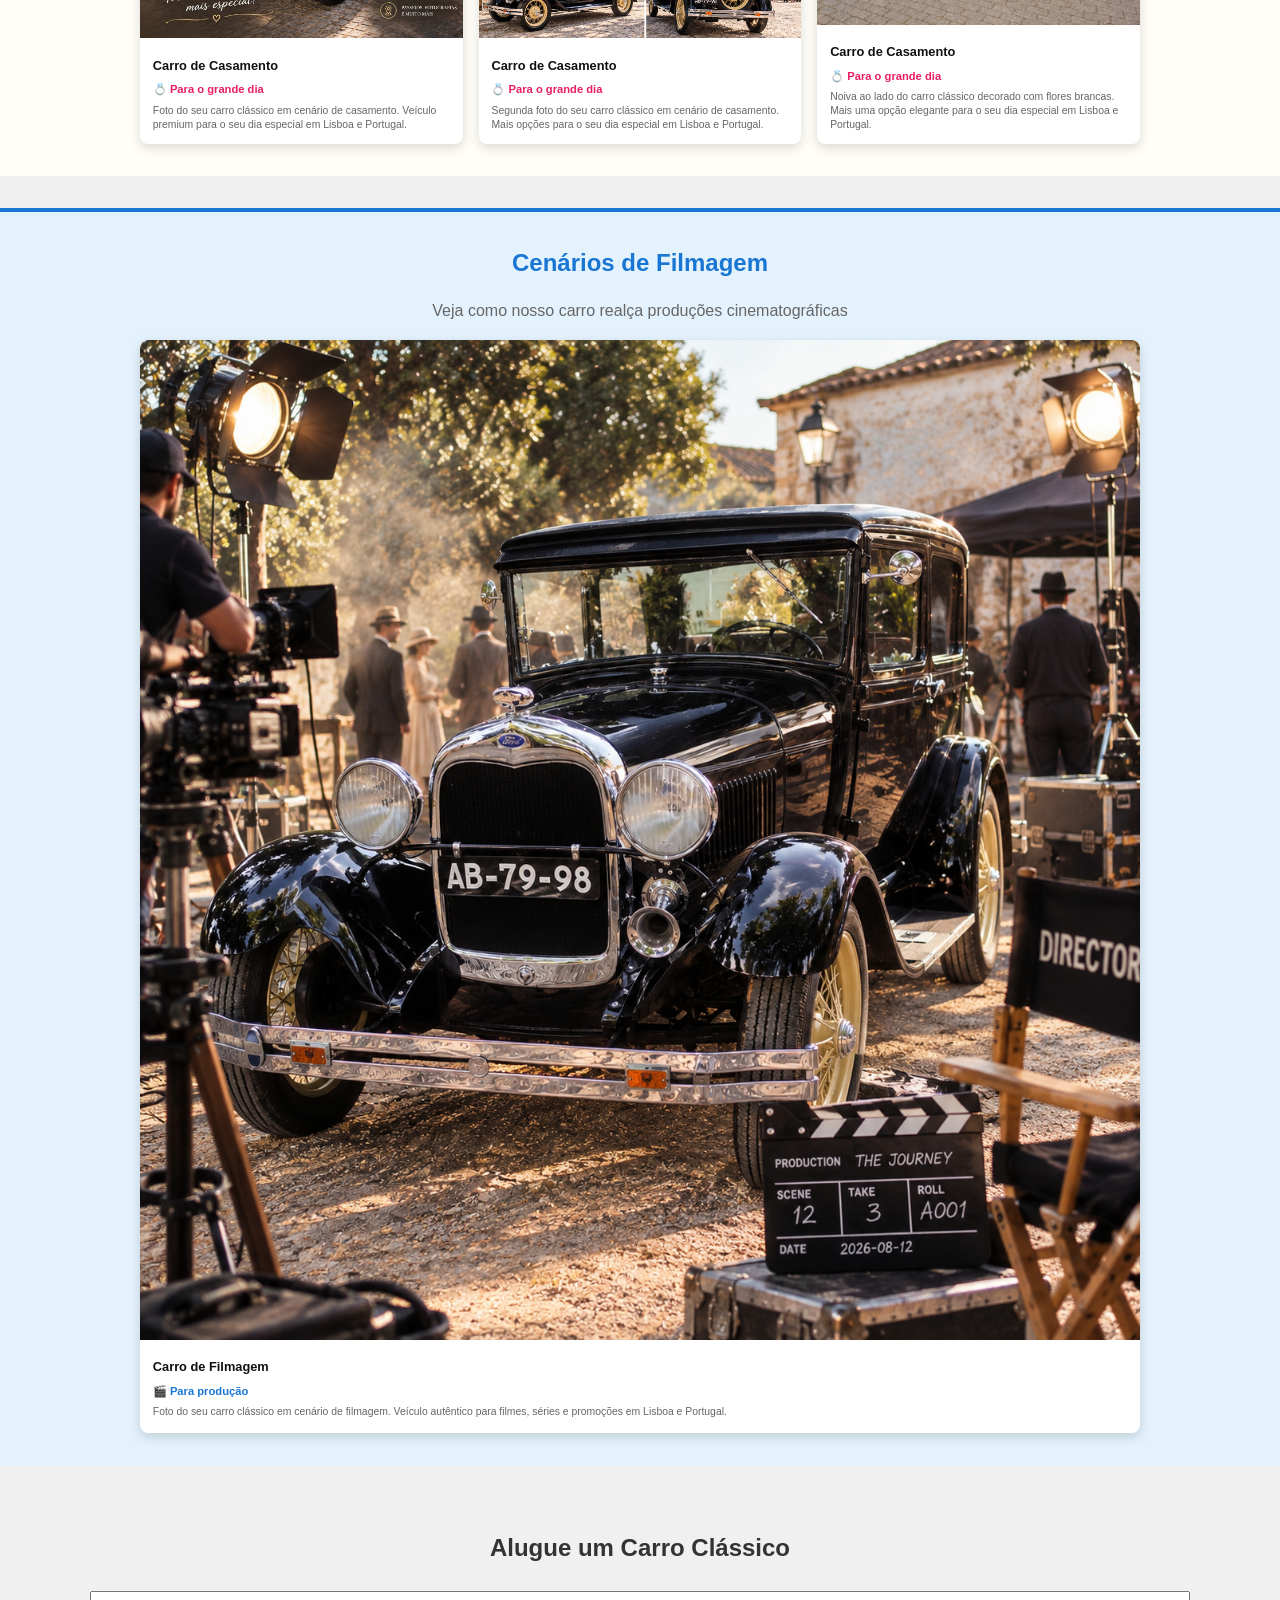
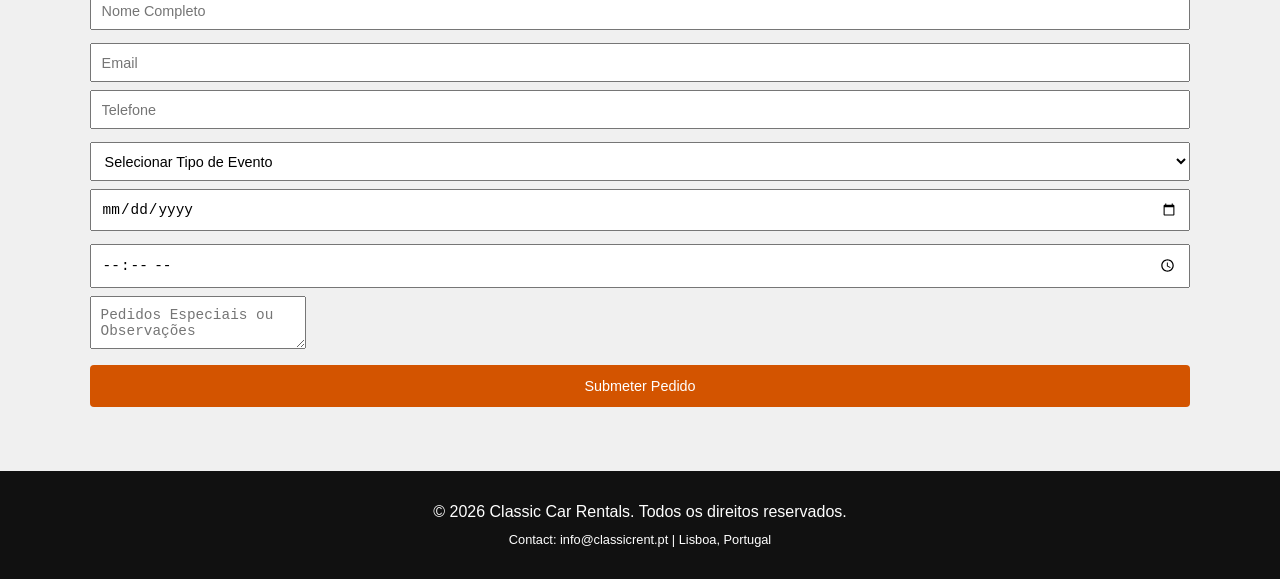
==== commit eb1ffd52: "Remove green car photo (street-car.jpg) and its Carro Na Rua card Co-authored-by: arena-agent <29705" ====
--- a/workspace-01a0b50d-0986-7c02-a34a-c82dd88e50f9/classic-car-rent/index.html
+++ b/workspace-01a0b50d-0986-7c02-a34a-c82dd88e50f9/classic-car-rent/index.html
@@ -87,15 +87,6 @@
           </div>
         </div>
 
-        
-        <!-- New Car in Nature Setting -->
-        <div class="car-card" style="width: 100%; border-radius: 0; overflow: hidden; box-shadow: 0 4px 8px rgba(0,0,0,0.15); margin-bottom: 0.5rem;">
-          <img src="street-car.jpg" alt="Carro clássico em ambiente natural" style="width: 100%; object-fit: cover; border-radius: 0;">
-          <div class="car-overlay" style="bottom: 0; background: rgba(0,0,0,0.7); padding: 0.5rem;">
-            <h3 style="margin: 0; font-size: 0.8rem; color: #fff;">Carro Na Rua</h3>
-            <p style="margin: 0.2rem 0 0 0; font-size: 0.6rem; color: #fff;">Cena de Rua</p>
-          </div>
-        </div>
 <!-- Car 5: Original Photo 5 -->
         <div class="car-card" style="width: 100%;  border-radius: 0; overflow: hidden; box-shadow: 0 4px 8px rgba(0,0,0,0.15);">
           <img src="images/IMG-20260909-WA0008.jpg" alt="Carro clássico para casamentos" style="width: 100%; object-fit: cover; border-radius: 0;">
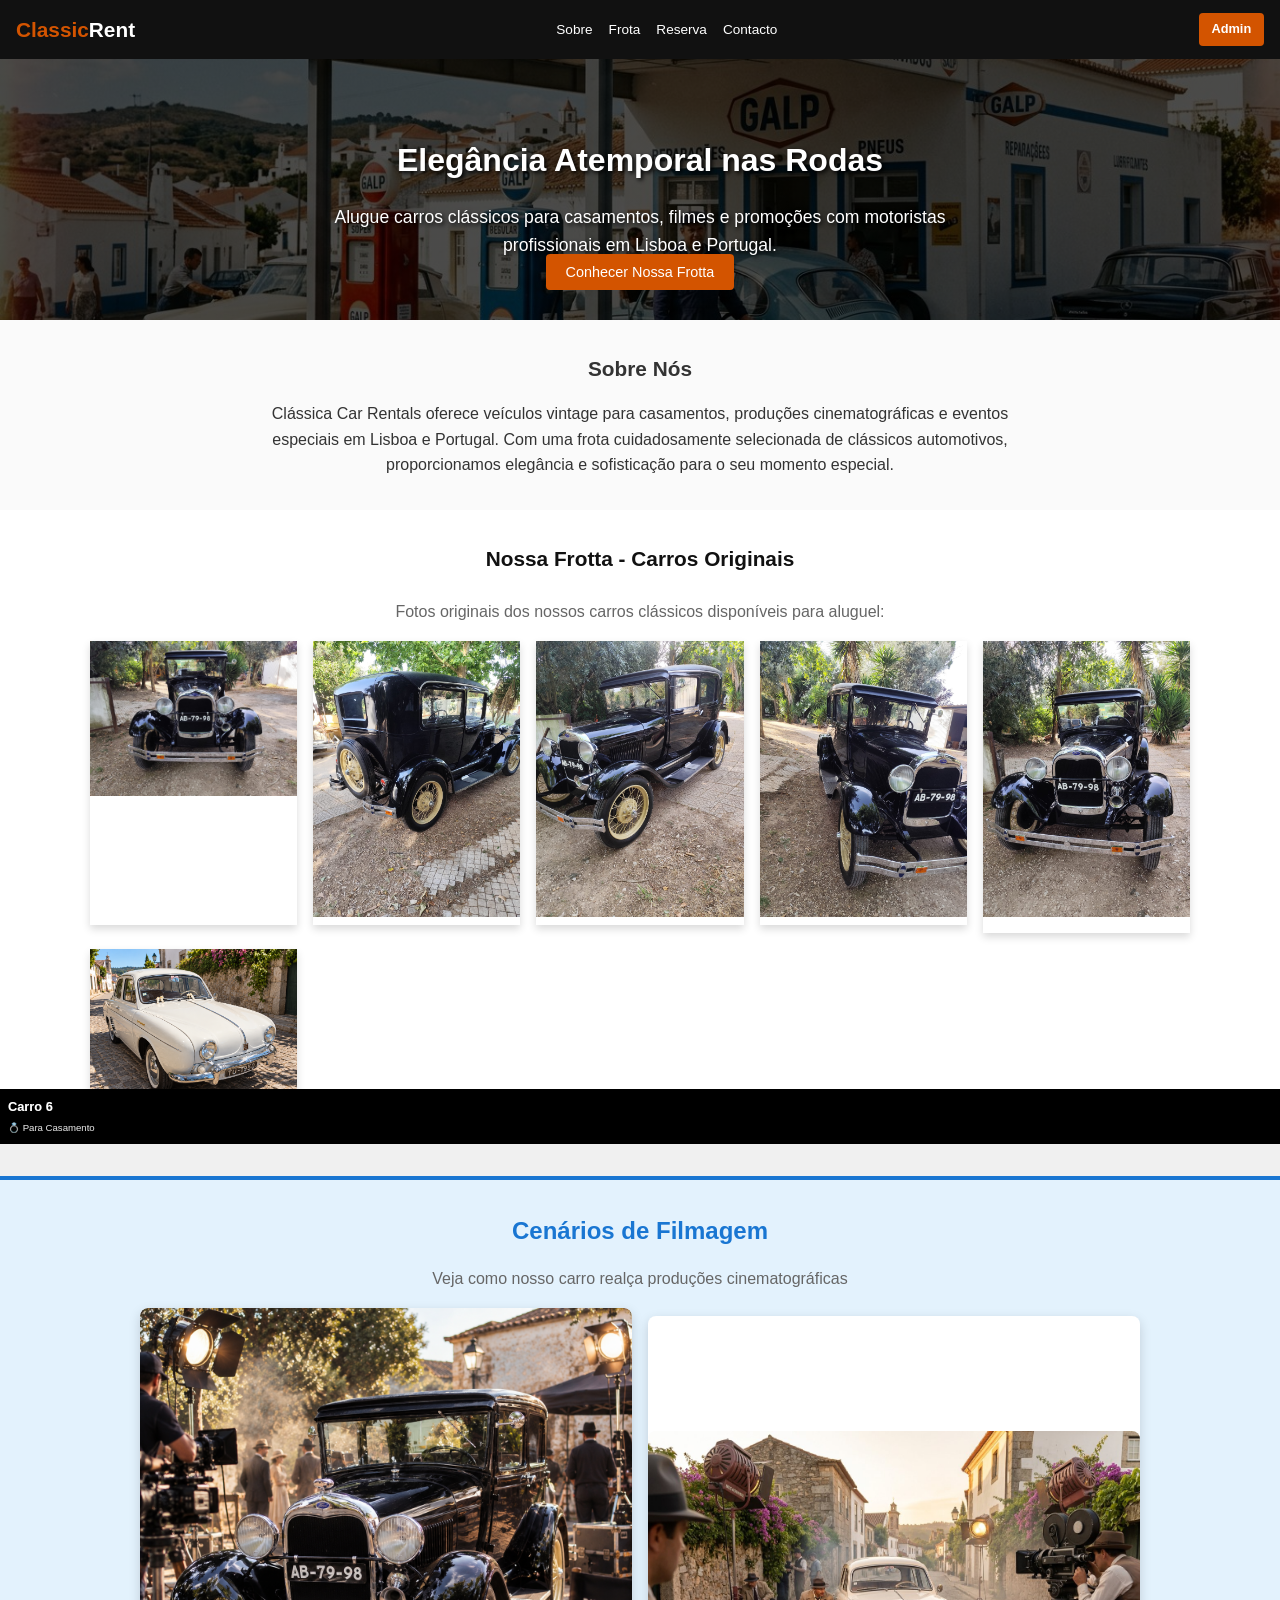
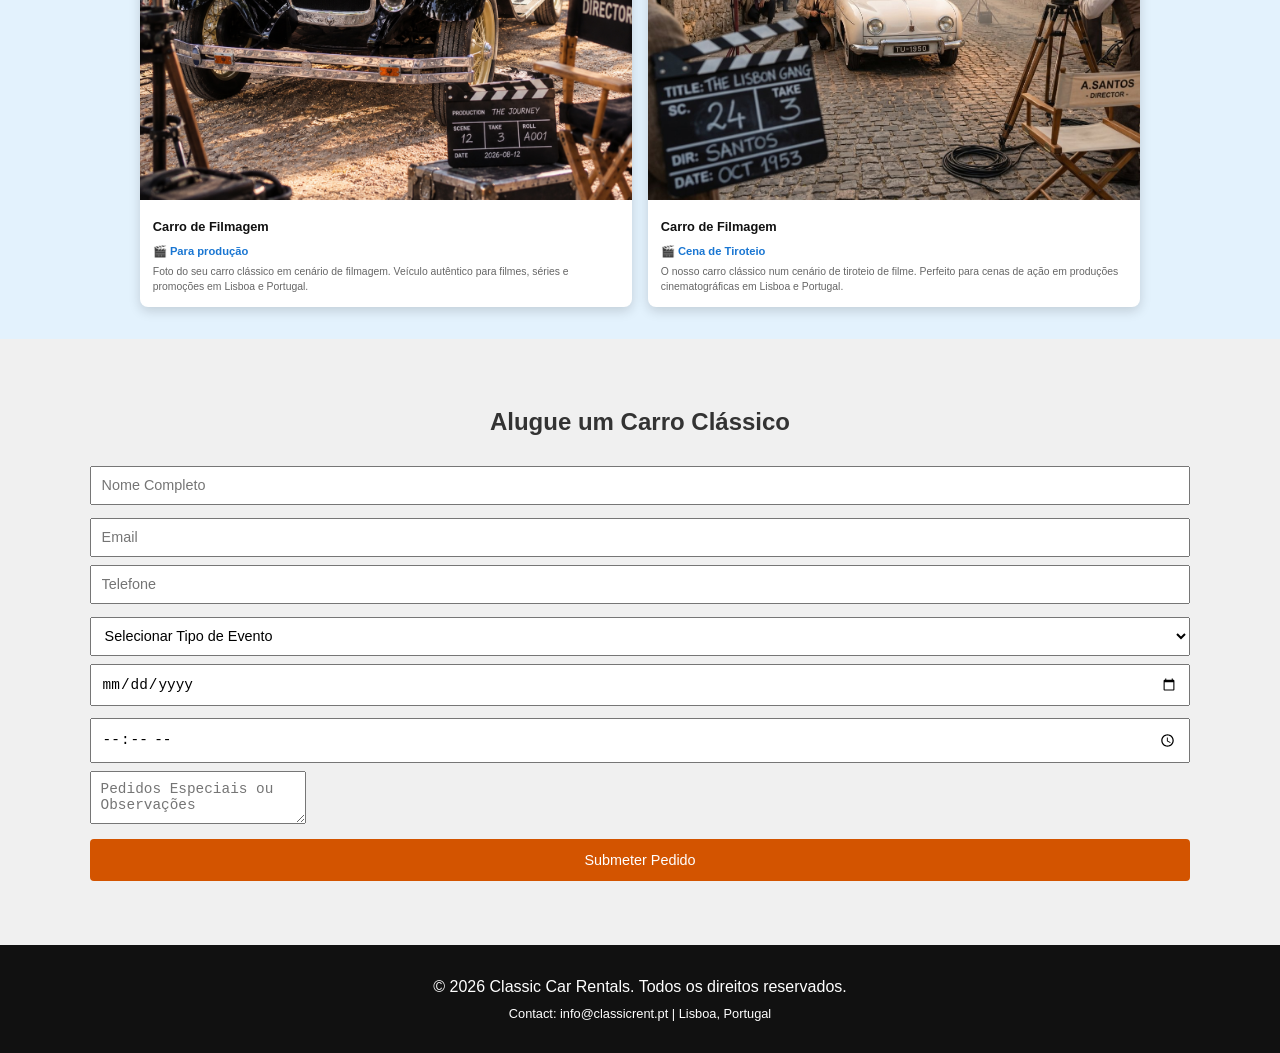
==== commit e2e5fb2a: "Remove wedding scenarios section; add film shootout scenario photo (white car on movie set) Co-autho" ====
--- a/workspace-01a0b50d-0986-7c02-a34a-c82dd88e50f9/classic-car-rent/index.html
+++ b/workspace-01a0b50d-0986-7c02-a34a-c82dd88e50f9/classic-car-rent/index.html
@@ -109,48 +109,6 @@
     </div>
   </section>
 
-  <!-- Wedding Section -->
-  <section id="casamento" style="padding: 2rem 1rem; background: #fffef8; border-top: 4px solid #e91e63; margin-top: 2rem;">
-    <div class="container">
-      <h2 style="text-align: center; color: #e91e63; margin-bottom: 1rem;">Cenários de Casamento</h2>
-      <p style="text-align: center; margin-bottom: 1rem; color: #666; font-size: 1rem;">Veja como nossos carros realçam o seu dia especial</p>
-      
-      <div class="gallery" style="display: grid; grid-template-columns: repeat(auto-fit, minmax(220px, 1fr)); gap: 1rem; justify-items: center; margin: 0 auto; max-width: 1000px;">
-        
-        <!-- Wedding Photo 1 -->
-        <div class="car-card" style="width: 100%; background: #fff; border-radius: 8px; overflow: hidden; box-shadow: 0 4px 12px rgba(0,0,0,0.15);  display: flex; flex-direction: column; justify-content: flex-end;">
-          <img src="images/wedding-new.jpg" alt="Cenário de casamento" style="width: 100%; object-fit: cover; border-radius: 8px 8px 0 0;">
-          <div style="padding: 0.8rem;">
-            <h3 style="margin: 0.3rem 0 0 0; color: #111; font-size: 0.8rem;">Carro de Casamento</h3>
-            <p style="margin: 0.3rem 0 0 0; color: #e91e63; font-size: 0.7rem; font-weight: bold;">💍 Para o grande dia</p>
-            <p style="margin: 0.3rem 0 0 0; font-size: 0.65rem; color: #666; line-height: 1.3;">Foto do seu carro clássico em cenário de casamento. Veículo premium para o seu dia especial em Lisboa e Portugal.</p>
-          </div>
-        </div>
-
-        <!-- Wedding Photo 2 -->
-        <div class="car-card" style="width: 100%; background: #fff; border-radius: 8px; overflow: hidden; box-shadow: 0 4px 12px rgba(0,0,0,0.15);  display: flex; flex-direction: column; justify-content: flex-end; margin-top: 0.5rem;">
-          <img src="images/wedding-extra.jpg" alt="Outro cenário de casamento" style="width: 100%; object-fit: cover; border-radius: 8px 8px 0 0;">
-          <div style="padding: 0.8rem;">
-            <h3 style="margin: 0.3rem 0 0 0; color: #111; font-size: 0.8rem;">Carro de Casamento</h3>
-            <p style="margin: 0.3rem 0 0 0; color: #e91e63; font-size: 0.7rem; font-weight: bold;">💍 Para o grande dia</p>
-            <p style="margin: 0.3rem 0 0 0; font-size: 0.65rem; color: #666; line-height: 1.3;">Segunda foto do seu carro clássico em cenário de casamento. Mais opções para o seu dia especial em Lisboa e Portugal.</p>
-          </div>
-        </div>
-
-        <!-- Wedding Photo 3 -->
-        <div class="car-card" style="width: 100%; background: #fff; border-radius: 8px; overflow: hidden; box-shadow: 0 4px 12px rgba(0,0,0,0.15);  display: flex; flex-direction: column; justify-content: flex-end; margin-top: 0.5rem;">
-          <img src="images/wedding-2.jpg" alt="Noiva ao lado do carro de casamento decorado com flores" style="width: 100%; object-fit: cover; border-radius: 8px 8px 0 0;">
-          <div style="padding: 0.8rem;">
-            <h3 style="margin: 0.3rem 0 0 0; color: #111; font-size: 0.8rem;">Carro de Casamento</h3>
-            <p style="margin: 0.3rem 0 0 0; color: #e91e63; font-size: 0.7rem; font-weight: bold;">💍 Para o grande dia</p>
-            <p style="margin: 0.3rem 0 0 0; font-size: 0.65rem; color: #666; line-height: 1.3;">Noiva ao lado do carro clássico decorado com flores brancas. Mais uma opção elegante para o seu dia especial em Lisboa e Portugal.</p>
-          </div>
-        </div>
-
-      </div>
-    </div>
-  </section>
-
   <!-- Film Section -->
   <section id="film" style="padding: 2rem 1rem; background: #e3f2fd; border-top: 4px solid #1976d2; margin-top: 2rem;">
     <div class="container">
@@ -166,6 +124,16 @@
             <h3 style="margin: 0.3rem 0 0 0; color: #111; font-size: 0.8rem;">Carro de Filmagem</h3>
             <p style="margin: 0.3rem 0 0 0; color: #1976d2; font-size: 0.7rem; font-weight: bold;">🎬 Para produção</p>
             <p style="margin: 0.3rem 0 0 0; font-size: 0.65rem; color: #666; line-height: 1.4;">Foto do seu carro clássico em cenário de filmagem. Veículo autêntico para filmes, séries e promoções em Lisboa e Portugal.</p>
+          </div>
+        </div>
+
+        <!-- Film Photo 2: Shootout Scene -->
+        <div class="car-card" style="width: 100%; background: #fff; border-radius: 8px; overflow: hidden; box-shadow: 0 4px 12px rgba(0,0,0,0.15);  display: flex; flex-direction: column; justify-content: flex-end; margin-top: 0.5rem;">
+          <img src="images/film-shootout.jpg" alt="Cenário de tiroteio de filme com o carro clássico" style="width: 100%; object-fit: cover; border-radius: 8px 8px 0 0;">
+          <div style="padding: 0.8rem;">
+            <h3 style="margin: 0.3rem 0 0 0; color: #111; font-size: 0.8rem;">Carro de Filmagem</h3>
+            <p style="margin: 0.3rem 0 0 0; color: #1976d2; font-size: 0.7rem; font-weight: bold;">🎬 Cena de Tiroteio</p>
+            <p style="margin: 0.3rem 0 0 0; font-size: 0.65rem; color: #666; line-height: 1.4;">O nosso carro clássico num cenário de tiroteio de filme. Perfeito para cenas de ação em produções cinematográficas em Lisboa e Portugal.</p>
           </div>
         </div>
 
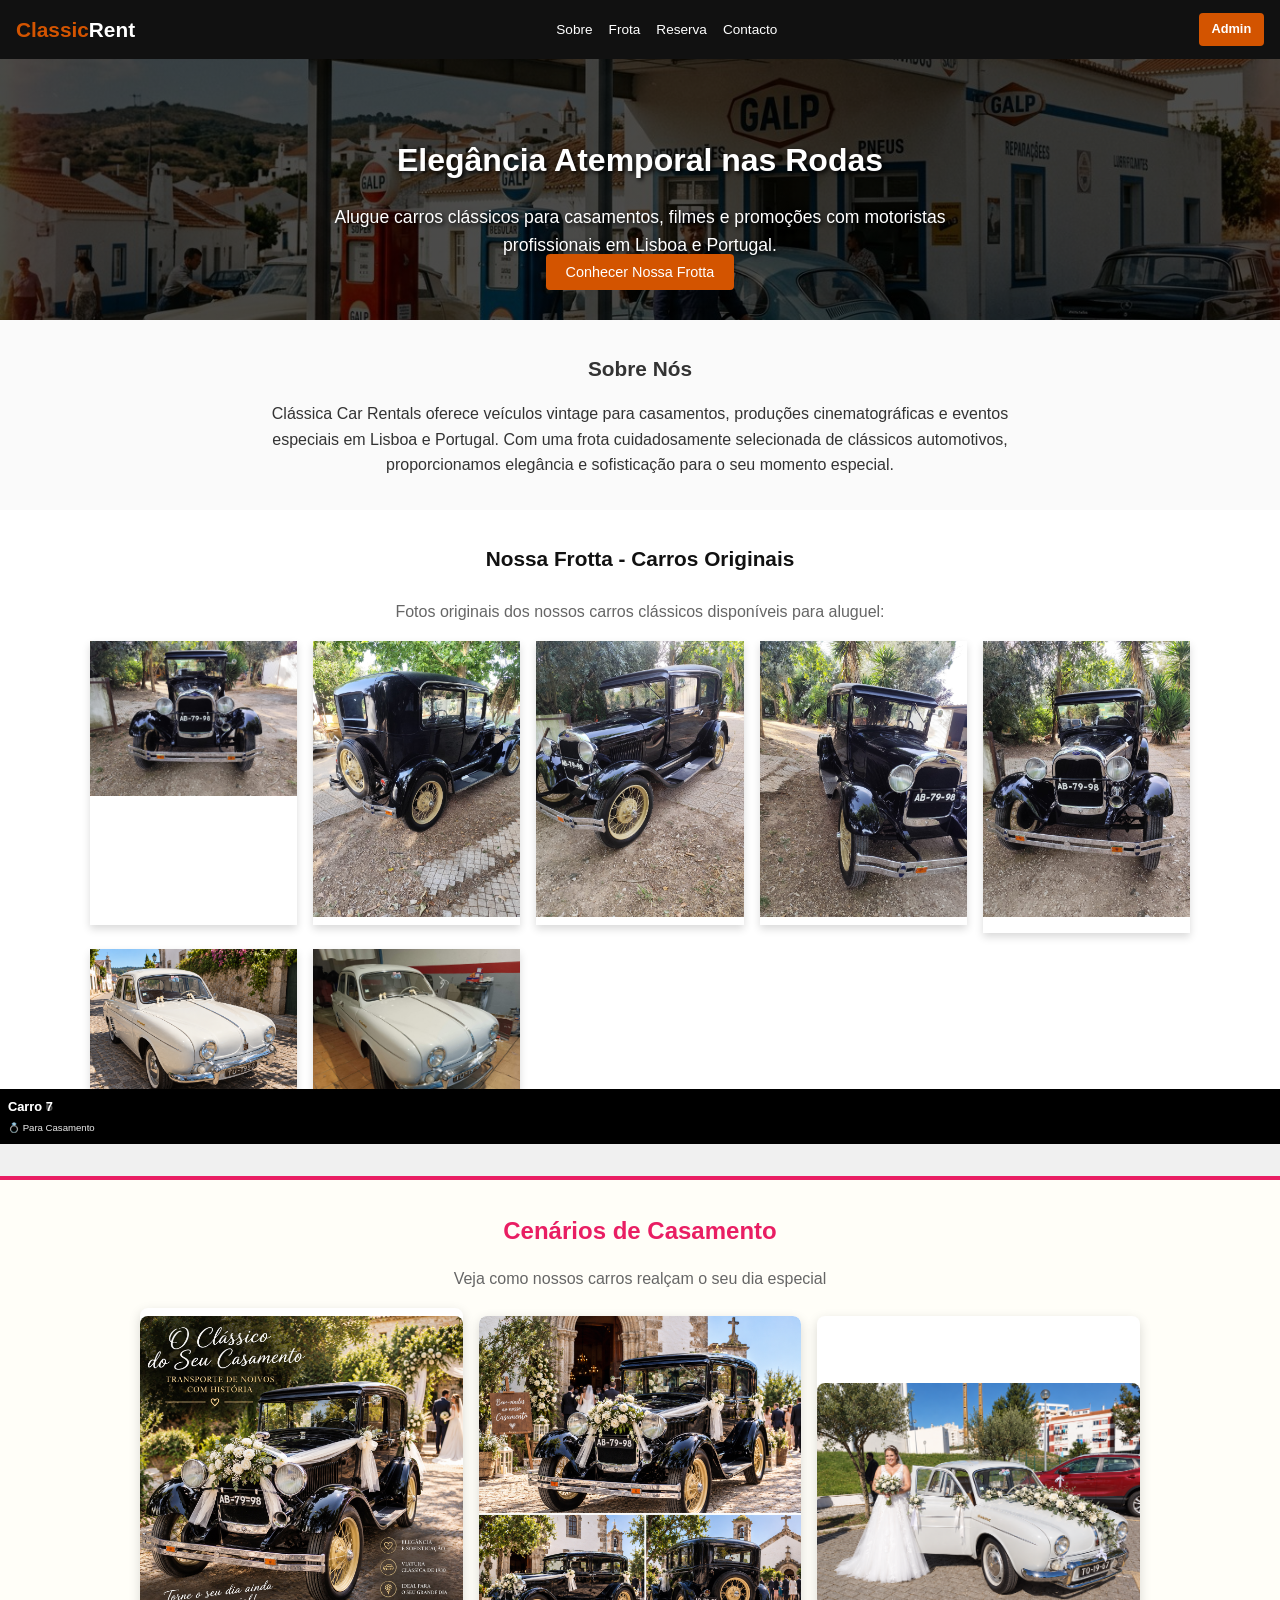
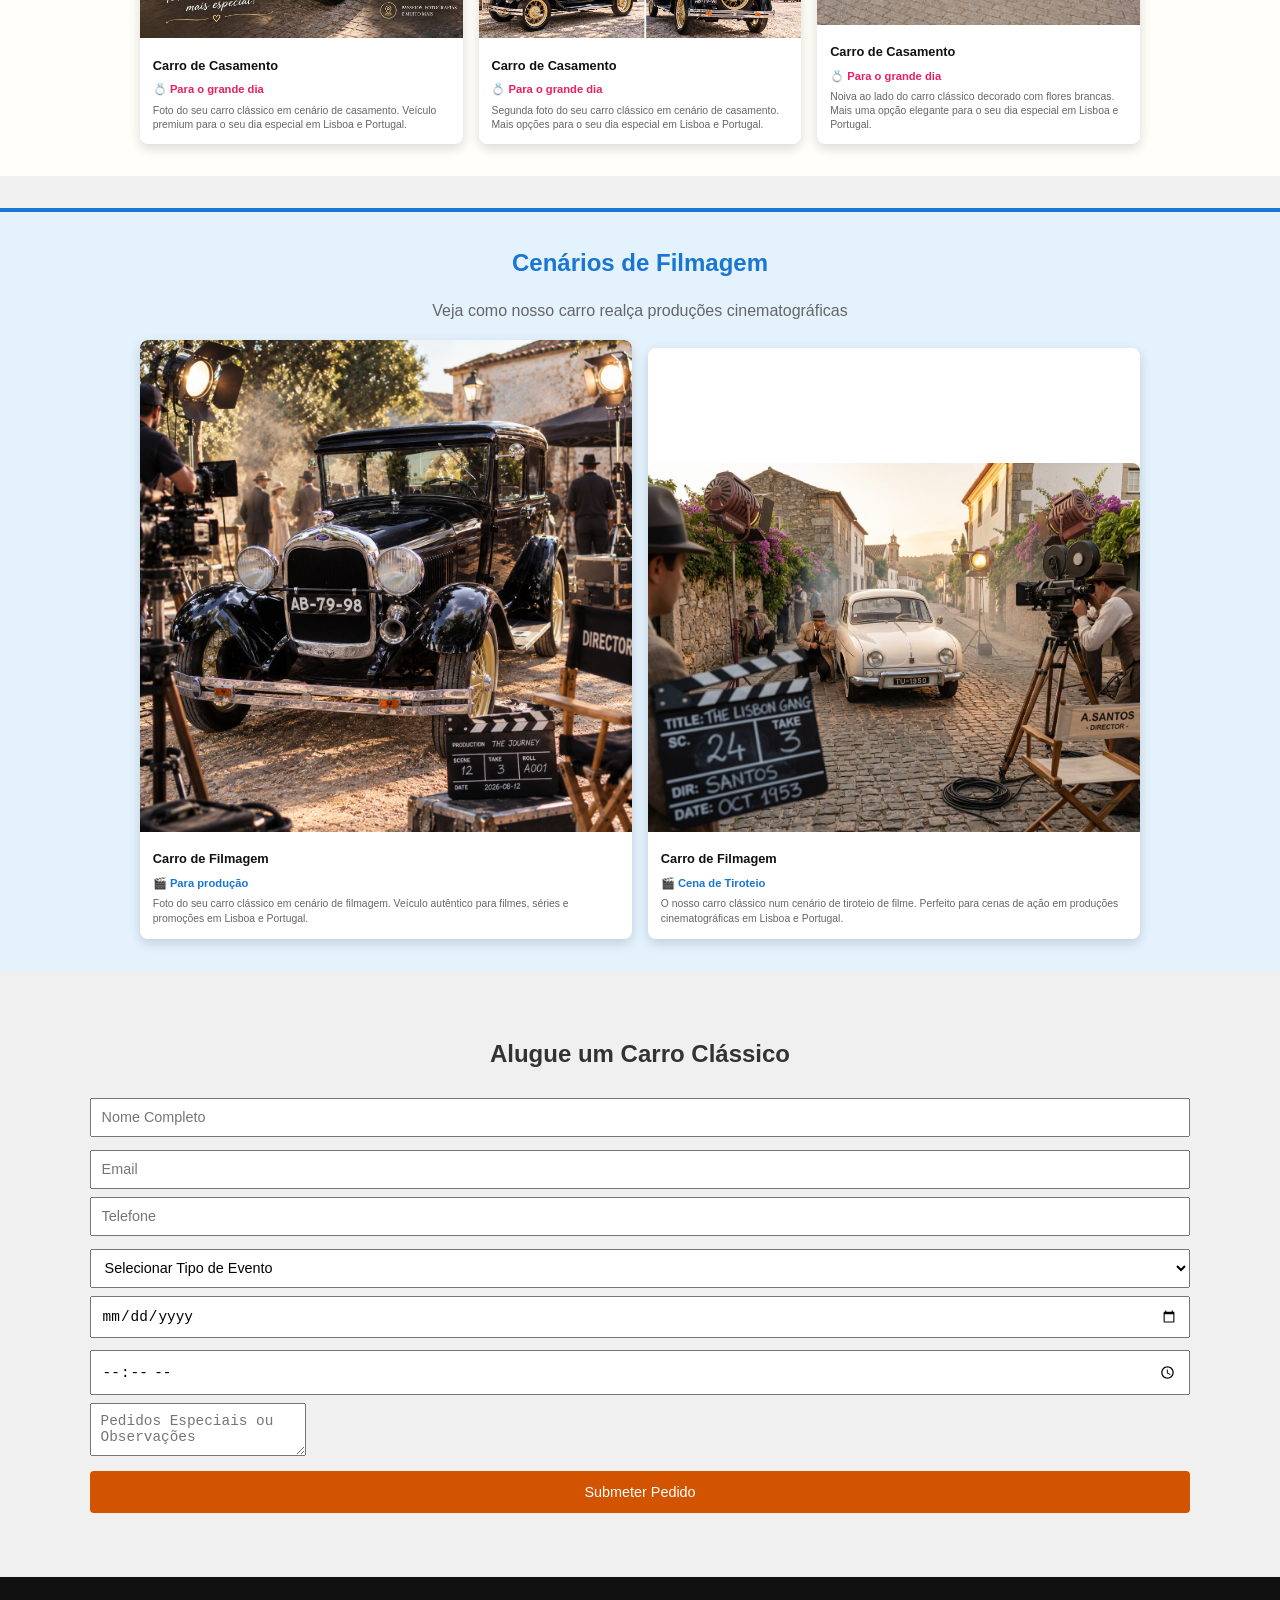
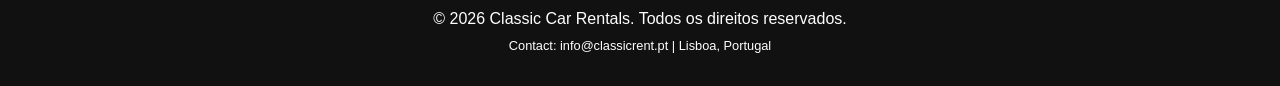
==== commit 6a28093c: "Restore Casamentos section with 3 wedding photos; add Carro 7 (new-car-original.jpg) to originals ga" ====
--- a/workspace-01a0b50d-0986-7c02-a34a-c82dd88e50f9/classic-car-rent/index.html
+++ b/workspace-01a0b50d-0986-7c02-a34a-c82dd88e50f9/classic-car-rent/index.html
@@ -105,6 +105,57 @@
           </div>
         </div>
 
+        <!-- Car 7: Original Photo 7 -->
+        <div class="car-card" style="width: 100%;  border-radius: 0; overflow: hidden; box-shadow: 0 4px 8px rgba(0,0,0,0.15);">
+          <img src="images/new-car-original.jpg" alt="Carro clássico original na garagem" style="width: 100%; object-fit: cover; border-radius: 0;">
+          <div class="car-overlay" style="bottom: 0; background: rgba(0,0,0,0.7); padding: 0.5rem;">
+            <h3 style="margin: 0; font-size: 0.8rem; color: #fff;">Carro 7</h3>
+            <p style="margin: 0.2rem 0 0 0; font-size: 0.6rem; color: #fff;">💍 Para Casamento</p>
+          </div>
+        </div>
+
+      </div>
+    </div>
+  </section>
+
+  <!-- Wedding Section -->
+  <section id="casamento" style="padding: 2rem 1rem; background: #fffef8; border-top: 4px solid #e91e63; margin-top: 2rem;">
+    <div class="container">
+      <h2 style="text-align: center; color: #e91e63; margin-bottom: 1rem;">Cenários de Casamento</h2>
+      <p style="text-align: center; margin-bottom: 1rem; color: #666; font-size: 1rem;">Veja como nossos carros realçam o seu dia especial</p>
+      
+      <div class="gallery" style="display: grid; grid-template-columns: repeat(auto-fit, minmax(220px, 1fr)); gap: 1rem; justify-items: center; margin: 0 auto; max-width: 1000px;">
+        
+        <!-- Wedding Photo 1 -->
+        <div class="car-card" style="width: 100%; background: #fff; border-radius: 8px; overflow: hidden; box-shadow: 0 4px 12px rgba(0,0,0,0.15);  display: flex; flex-direction: column; justify-content: flex-end;">
+          <img src="images/wedding-new.jpg" alt="Cenário de casamento" style="width: 100%; object-fit: cover; border-radius: 8px 8px 0 0;">
+          <div style="padding: 0.8rem;">
+            <h3 style="margin: 0.3rem 0 0 0; color: #111; font-size: 0.8rem;">Carro de Casamento</h3>
+            <p style="margin: 0.3rem 0 0 0; color: #e91e63; font-size: 0.7rem; font-weight: bold;">💍 Para o grande dia</p>
+            <p style="margin: 0.3rem 0 0 0; font-size: 0.65rem; color: #666; line-height: 1.3;">Foto do seu carro clássico em cenário de casamento. Veículo premium para o seu dia especial em Lisboa e Portugal.</p>
+          </div>
+        </div>
+
+        <!-- Wedding Photo 2 -->
+        <div class="car-card" style="width: 100%; background: #fff; border-radius: 8px; overflow: hidden; box-shadow: 0 4px 12px rgba(0,0,0,0.15);  display: flex; flex-direction: column; justify-content: flex-end; margin-top: 0.5rem;">
+          <img src="images/wedding-extra.jpg" alt="Outro cenário de casamento" style="width: 100%; object-fit: cover; border-radius: 8px 8px 0 0;">
+          <div style="padding: 0.8rem;">
+            <h3 style="margin: 0.3rem 0 0 0; color: #111; font-size: 0.8rem;">Carro de Casamento</h3>
+            <p style="margin: 0.3rem 0 0 0; color: #e91e63; font-size: 0.7rem; font-weight: bold;">💍 Para o grande dia</p>
+            <p style="margin: 0.3rem 0 0 0; font-size: 0.65rem; color: #666; line-height: 1.3;">Segunda foto do seu carro clássico em cenário de casamento. Mais opções para o seu dia especial em Lisboa e Portugal.</p>
+          </div>
+        </div>
+
+        <!-- Wedding Photo 3 -->
+        <div class="car-card" style="width: 100%; background: #fff; border-radius: 8px; overflow: hidden; box-shadow: 0 4px 12px rgba(0,0,0,0.15);  display: flex; flex-direction: column; justify-content: flex-end; margin-top: 0.5rem;">
+          <img src="images/wedding-2.jpg" alt="Noiva ao lado do carro de casamento decorado com flores" style="width: 100%; object-fit: cover; border-radius: 8px 8px 0 0;">
+          <div style="padding: 0.8rem;">
+            <h3 style="margin: 0.3rem 0 0 0; color: #111; font-size: 0.8rem;">Carro de Casamento</h3>
+            <p style="margin: 0.3rem 0 0 0; color: #e91e63; font-size: 0.7rem; font-weight: bold;">💍 Para o grande dia</p>
+            <p style="margin: 0.3rem 0 0 0; font-size: 0.65rem; color: #666; line-height: 1.3;">Noiva ao lado do carro clássico decorado com flores brancas. Mais uma opção elegante para o seu dia especial em Lisboa e Portugal.</p>
+          </div>
+        </div>
+
       </div>
     </div>
   </section>
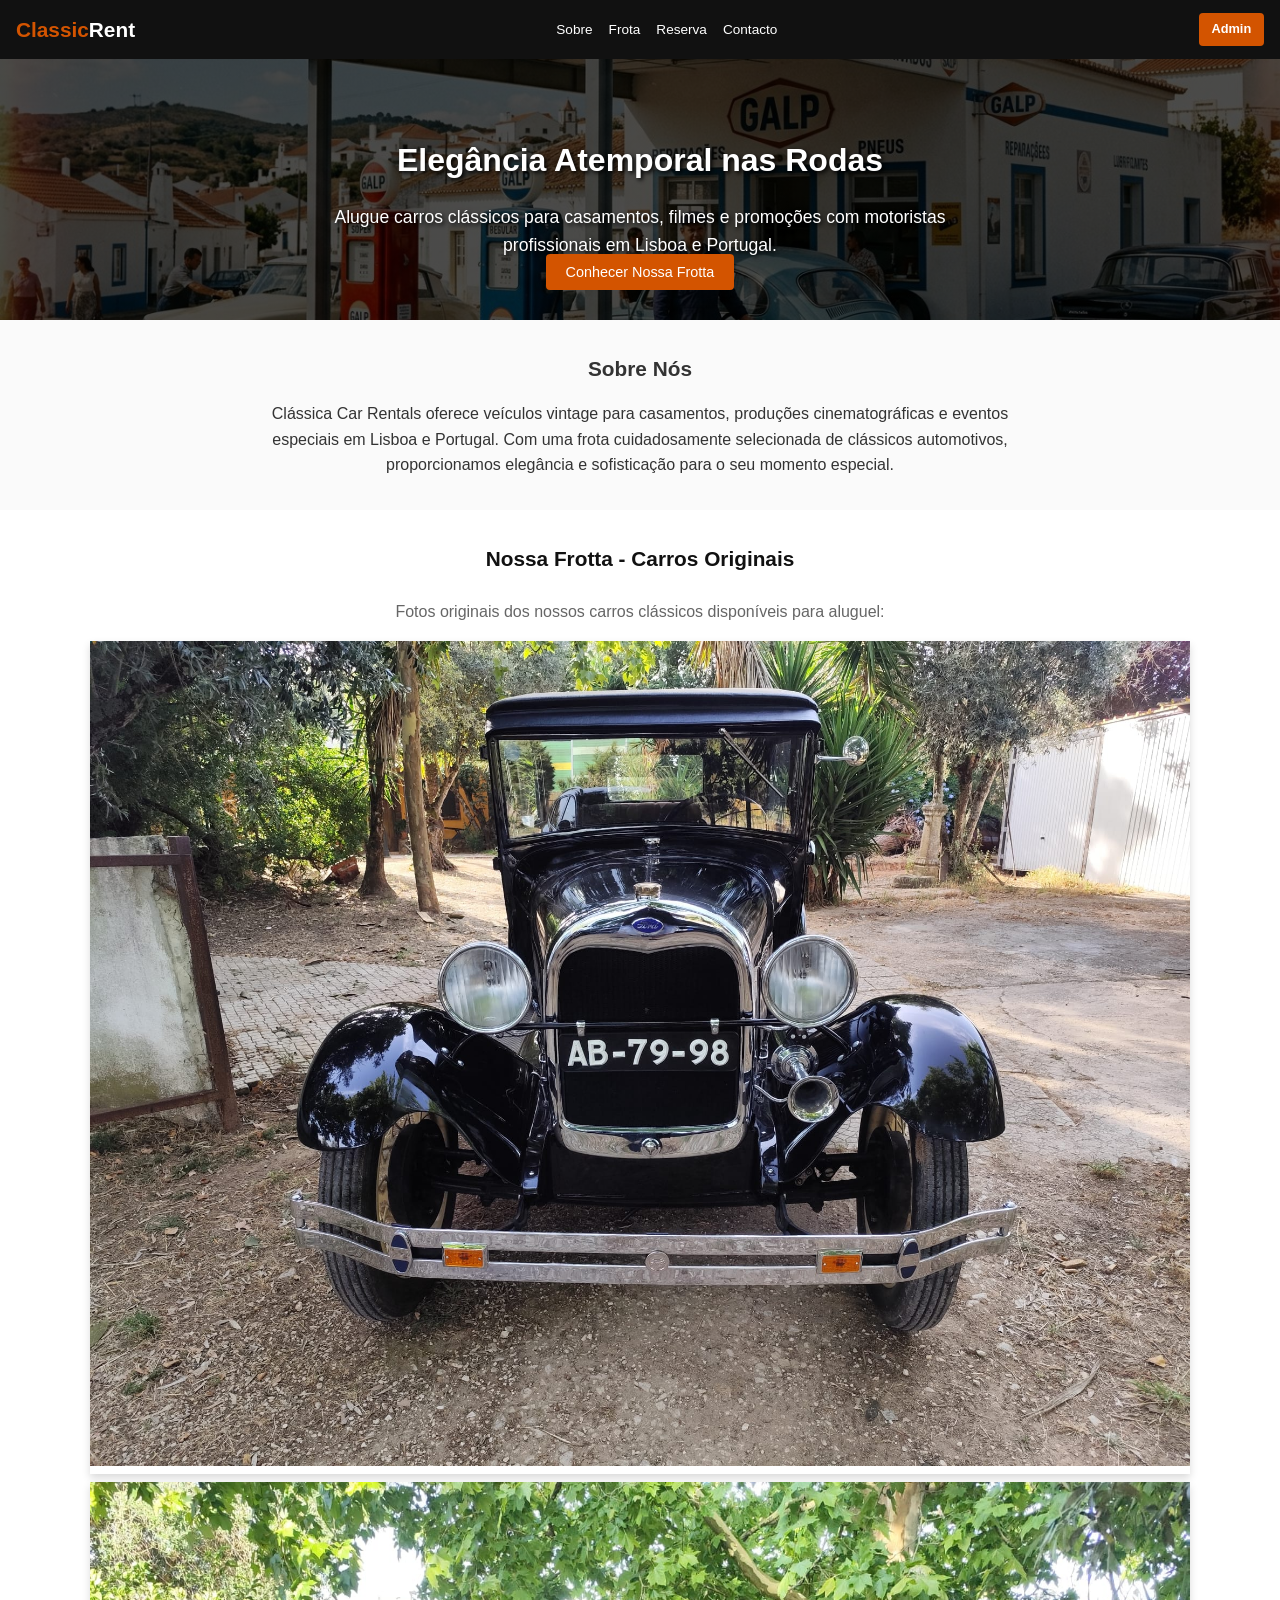
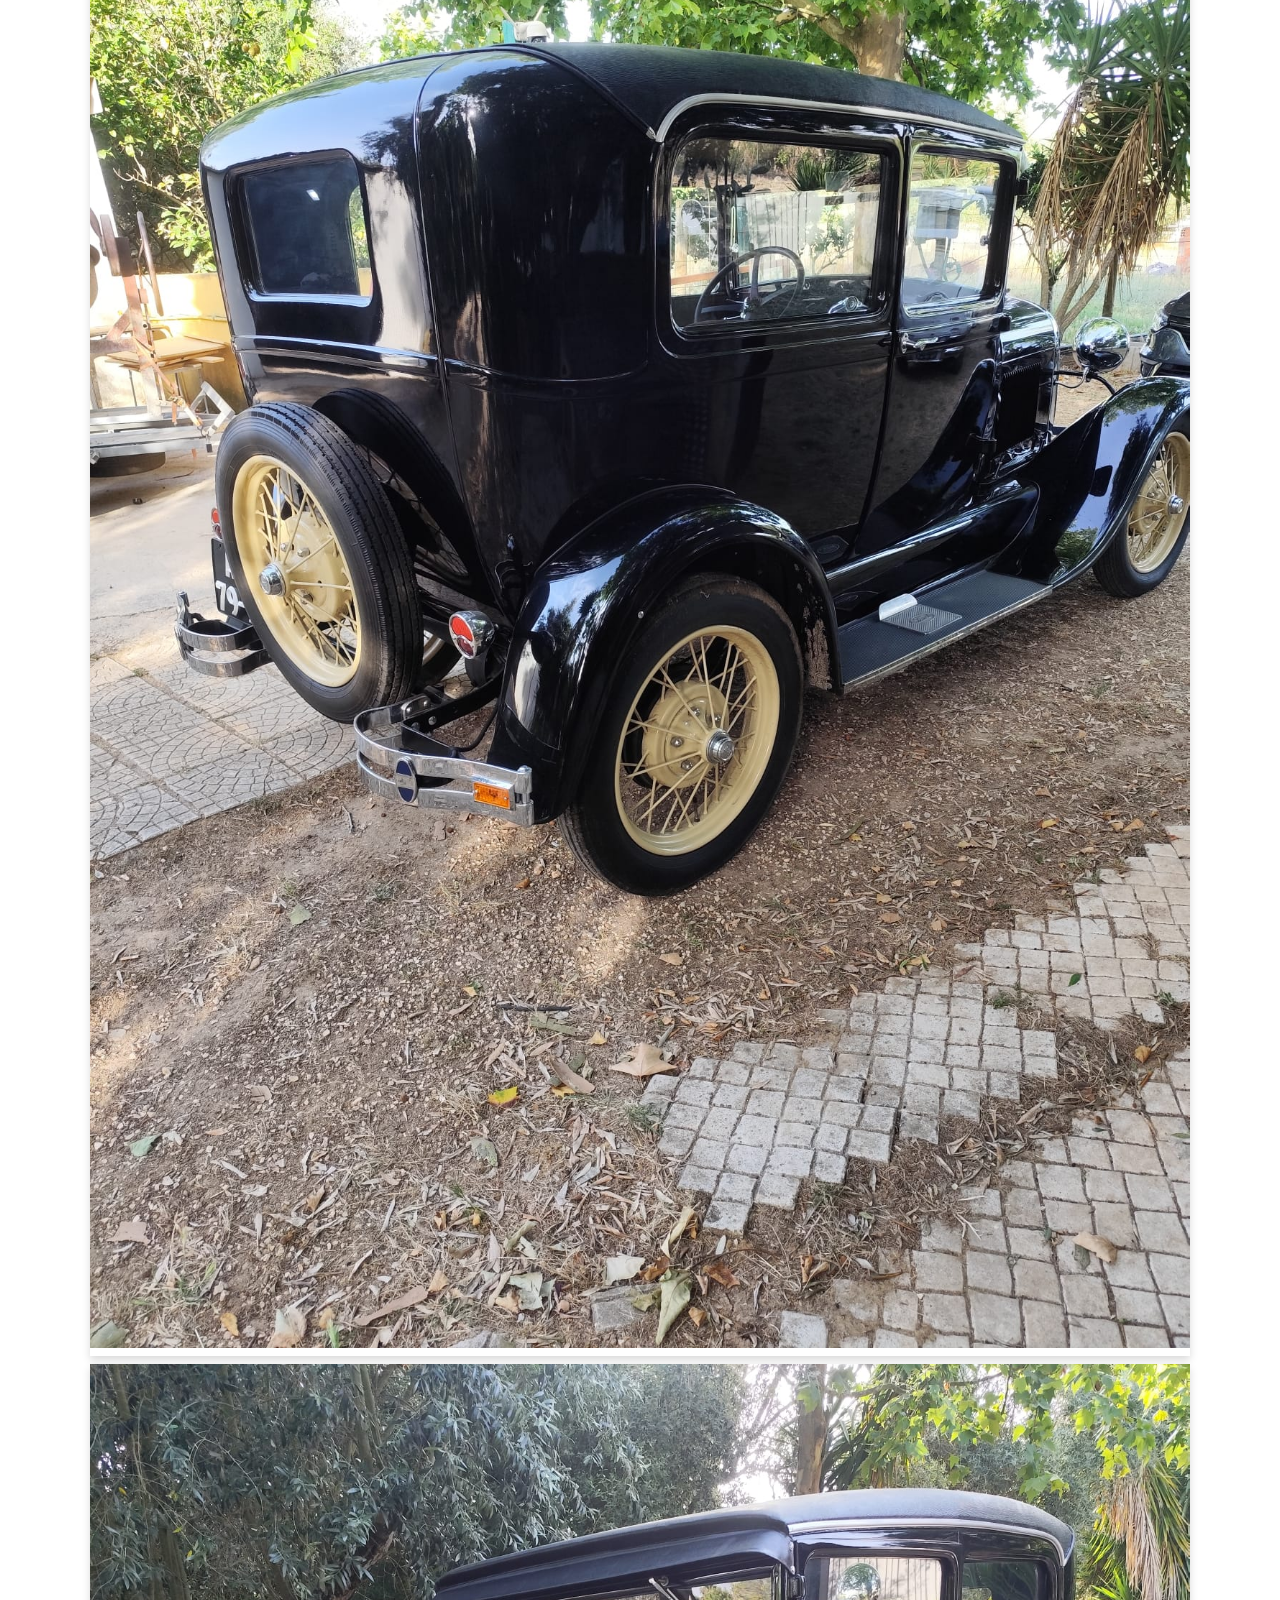
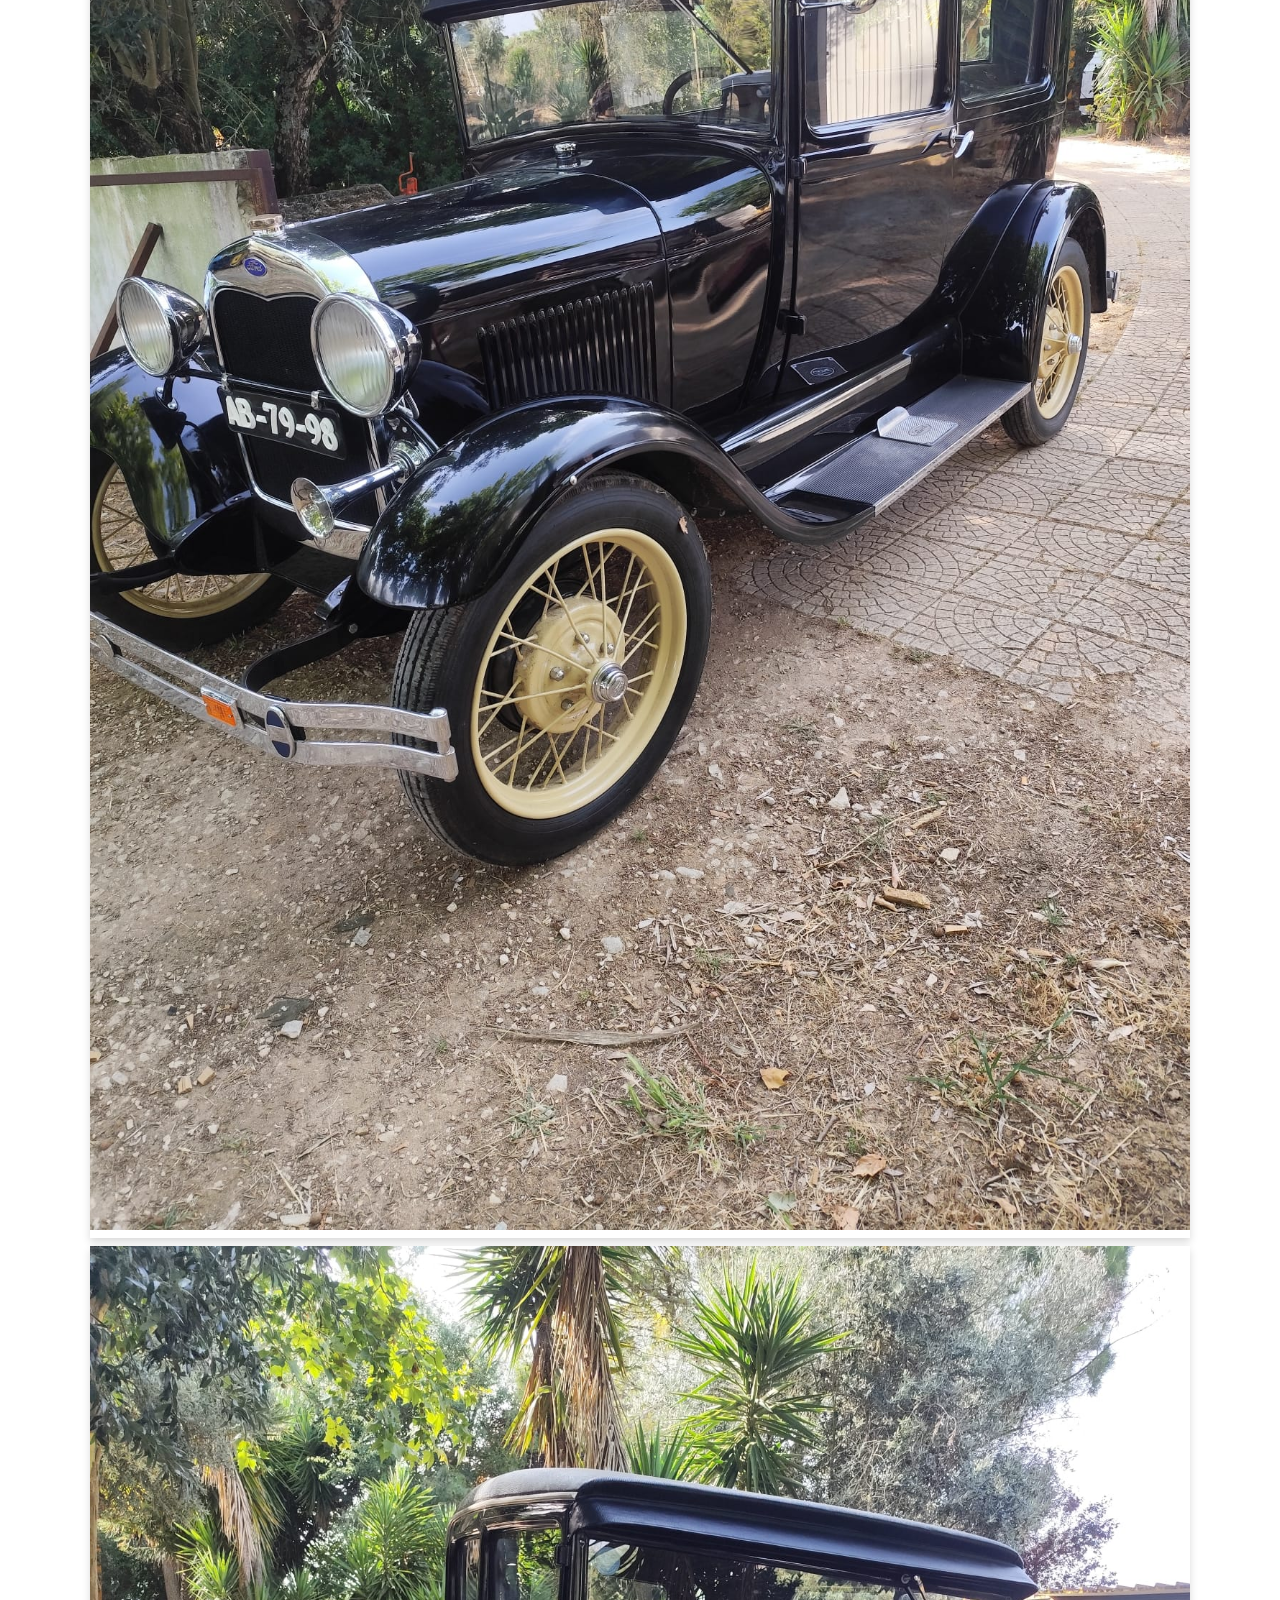
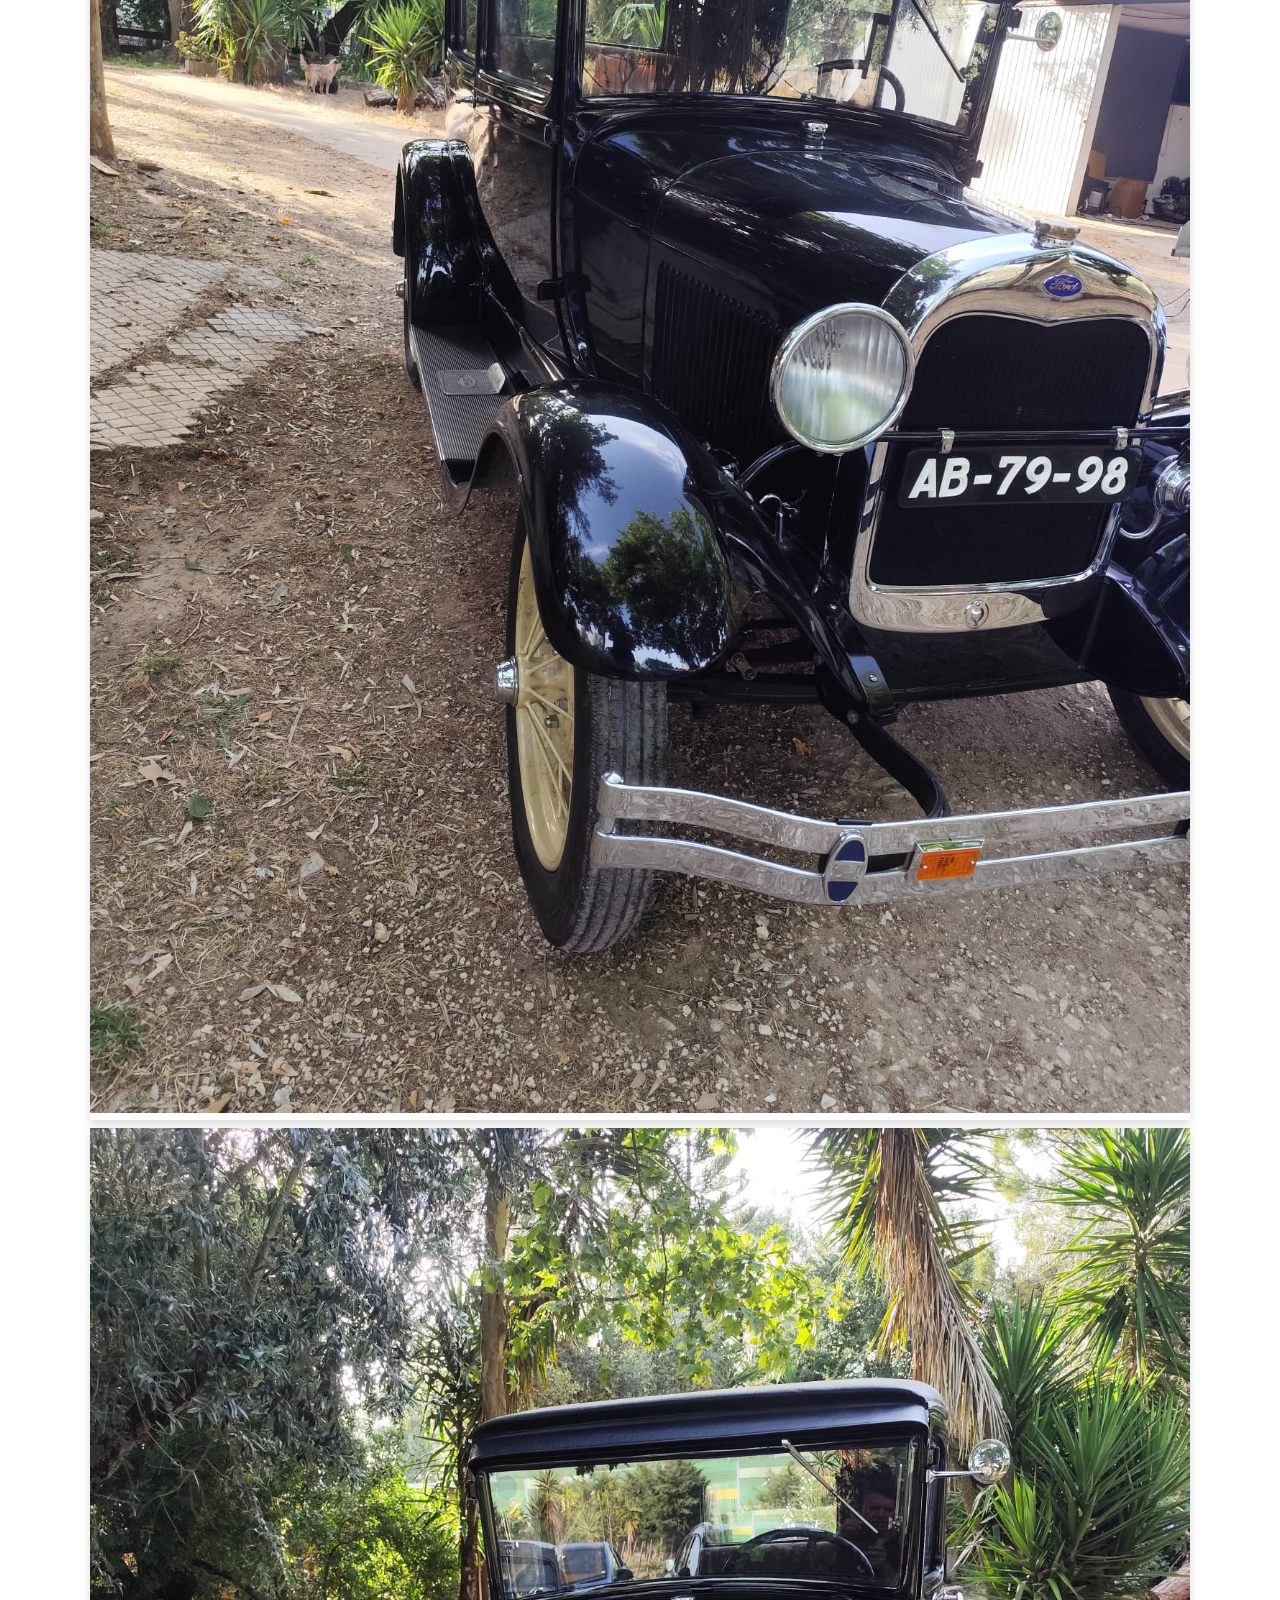
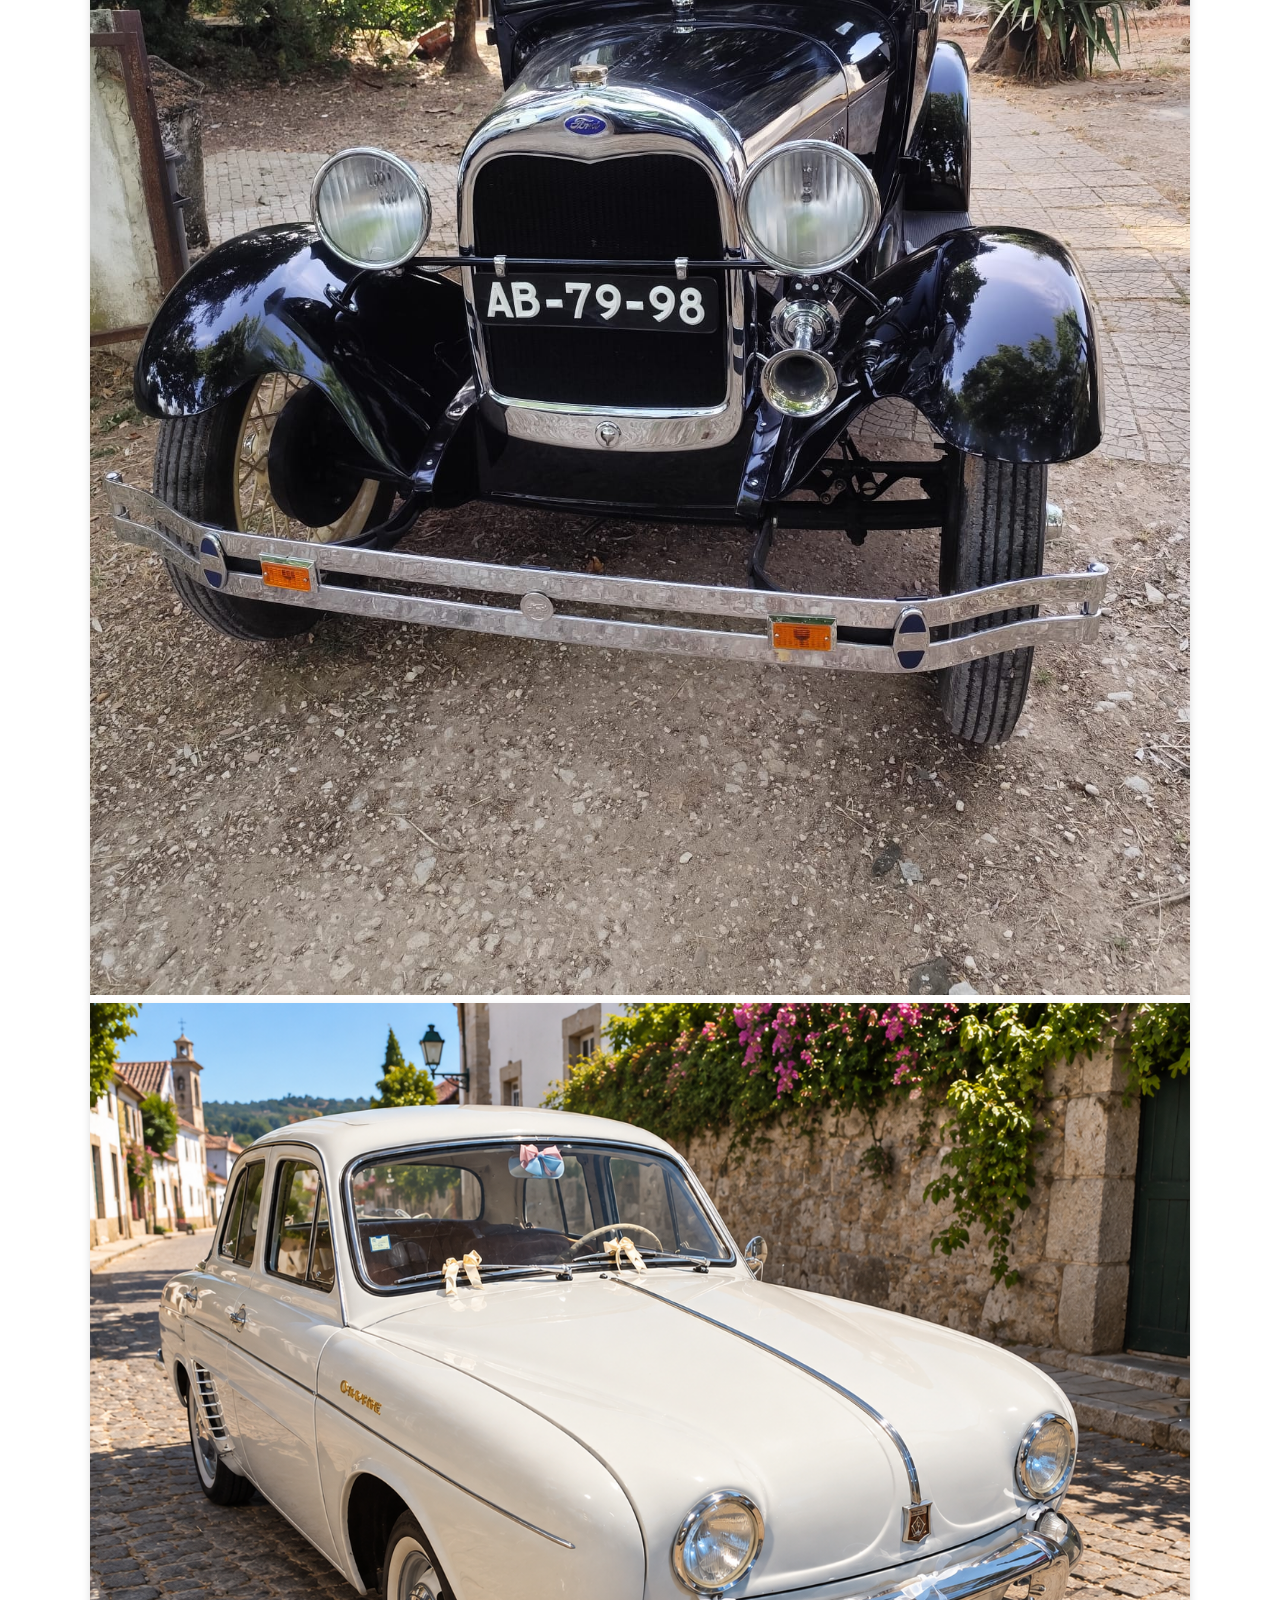
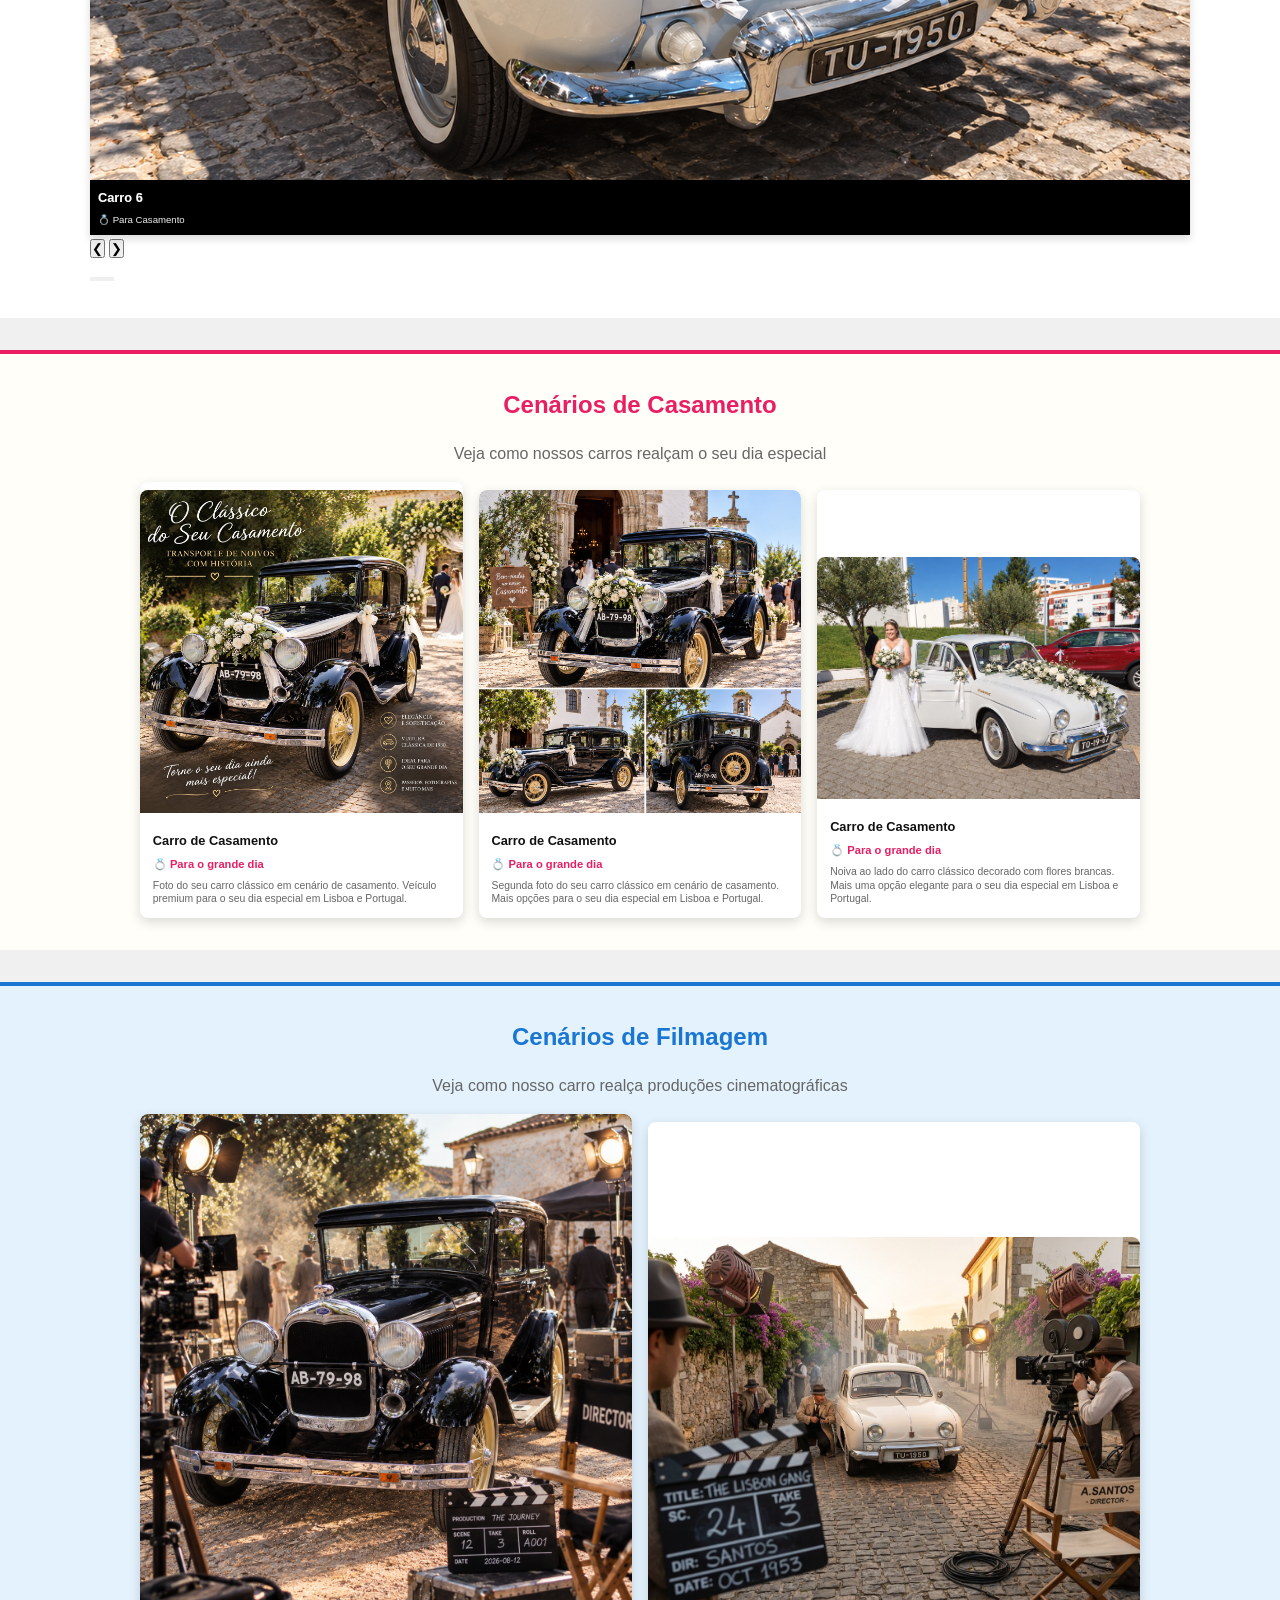
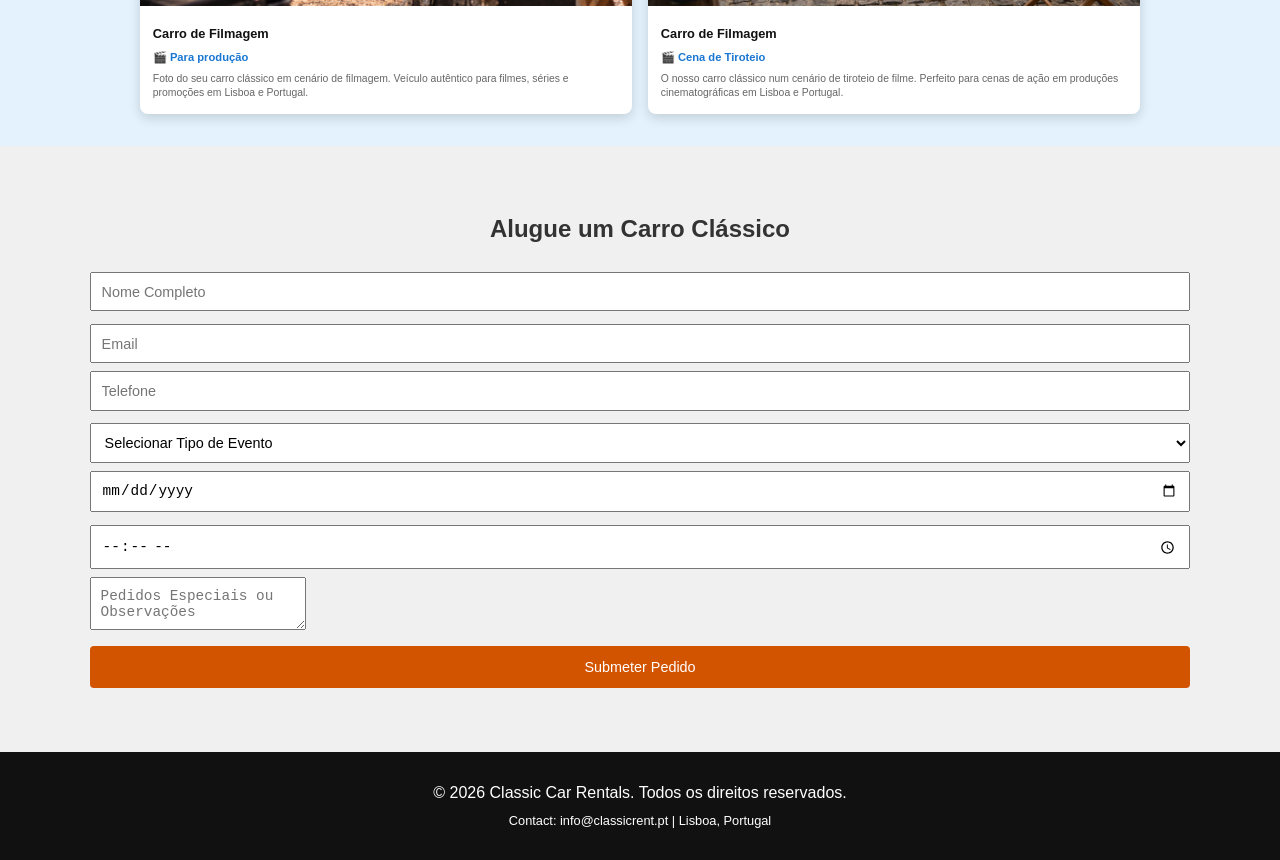
==== commit 84ef5416: "Frota: remove Carro 7; present cars 1-6 in slide mode (carousel with arrows, dots, autoplay) Co-auth" ====
--- a/workspace-01a0b50d-0986-7c02-a34a-c82dd88e50f9/classic-car-rent/index.html
+++ b/workspace-01a0b50d-0986-7c02-a34a-c82dd88e50f9/classic-car-rent/index.html
@@ -49,8 +49,10 @@
         Fotos originais dos nossos carros clássicos disponíveis para aluguel:
       </p>
 
-      <div class="gallery" style="display: grid; grid-template-columns: repeat(auto-fit, minmax(200px, 1fr)); gap: 1rem; justify-items: center;;">
-        
+      <!-- Slide mode: cars 1-6 -->
+      <div class="slider" id="frotaSlider">
+        <div class="slides">
+
         <!-- Car 1: Original Photo 1 -->
         <div class="car-card" style="width: 100%;  border-radius: 0; overflow: hidden; box-shadow: 0 4px 8px rgba(0,0,0,0.15); margin-bottom: 0.5rem;">
           <img src="images/IMG-20260909-WA0004.jpg" alt="Carro clássico para casamentos" style="width: 100%; object-fit: cover; border-radius: 0;">
@@ -105,16 +107,11 @@
           </div>
         </div>
 
-        <!-- Car 7: Original Photo 7 -->
-        <div class="car-card" style="width: 100%;  border-radius: 0; overflow: hidden; box-shadow: 0 4px 8px rgba(0,0,0,0.15);">
-          <img src="images/new-car-original.jpg" alt="Carro clássico original na garagem" style="width: 100%; object-fit: cover; border-radius: 0;">
-          <div class="car-overlay" style="bottom: 0; background: rgba(0,0,0,0.7); padding: 0.5rem;">
-            <h3 style="margin: 0; font-size: 0.8rem; color: #fff;">Carro 7</h3>
-            <p style="margin: 0.2rem 0 0 0; font-size: 0.6rem; color: #fff;">💍 Para Casamento</p>
-          </div>
-        </div>
-
+        </div>
+        <button class="slider-btn prev" type="button" aria-label="Foto anterior">&#10094;</button>
+        <button class="slider-btn next" type="button" aria-label="Foto seguinte">&#10095;</button>
       </div>
+      <div class="slider-dots" id="frotaDots"></div>
     </div>
   </section>
 
--- a/workspace-01a0b50d-0986-7c02-a34a-c82dd88e50f9/classic-car-rent/css/styles.css
+++ b/workspace-01a0b50d-0986-7c02-a34a-c82dd88e50f9/classic-car-rent/css/styles.css
@@ -480,4 +480,68 @@
   footer p {
     font-size: 0.7rem;
   }
-}+}
+/* Frota slideshow (slide mode) */
+#frota .slider {
+  position: relative;
+  overflow: hidden;
+  max-width: 800px;
+  margin: 0 auto;
+  border-radius: 8px;
+  background: #000;
+  box-shadow: 0 4px 12px rgba(0,0,0,0.2);
+}
+#frota .slider .slides {
+  display: flex;
+  transition: transform 0.5s ease;
+}
+#frota .slider .slides .car-card {
+  min-width: 100%;
+  flex-shrink: 0;
+  margin: 0;
+  border-radius: 0;
+  box-shadow: none;
+}
+#frota .slider .car-card:hover { transform: none; }
+#frota .slider .car-card img {
+  width: 100%;
+  height: 420px;
+  display: block;
+  object-fit: cover;
+}
+#frota .slider-btn {
+  position: absolute;
+  top: 50%;
+  transform: translateY(-50%);
+  z-index: 5;
+  background: rgba(0,0,0,0.55);
+  color: #fff;
+  border: none;
+  border-radius: 4px;
+  font-size: 1.3rem;
+  line-height: 1;
+  padding: 0.55rem 0.8rem;
+  cursor: pointer;
+}
+#frota .slider-btn:hover { background: rgba(0,0,0,0.85); }
+#frota .slider-btn.prev { left: 10px; }
+#frota .slider-btn.next { right: 10px; }
+#frota .slider-dots {
+  display: flex;
+  justify-content: center;
+  gap: 6px;
+  margin: 0.7rem 0 0;
+}
+#frota .slider-dots .dot {
+  width: 10px;
+  height: 10px;
+  border-radius: 50%;
+  border: none;
+  padding: 0;
+  background: #bbb;
+  cursor: pointer;
+}
+#frota .slider-dots .dot.active { background: #e91e63; }
+@media (max-width: 600px) {
+  #frota .slider .car-card img { height: 260px; }
+}
